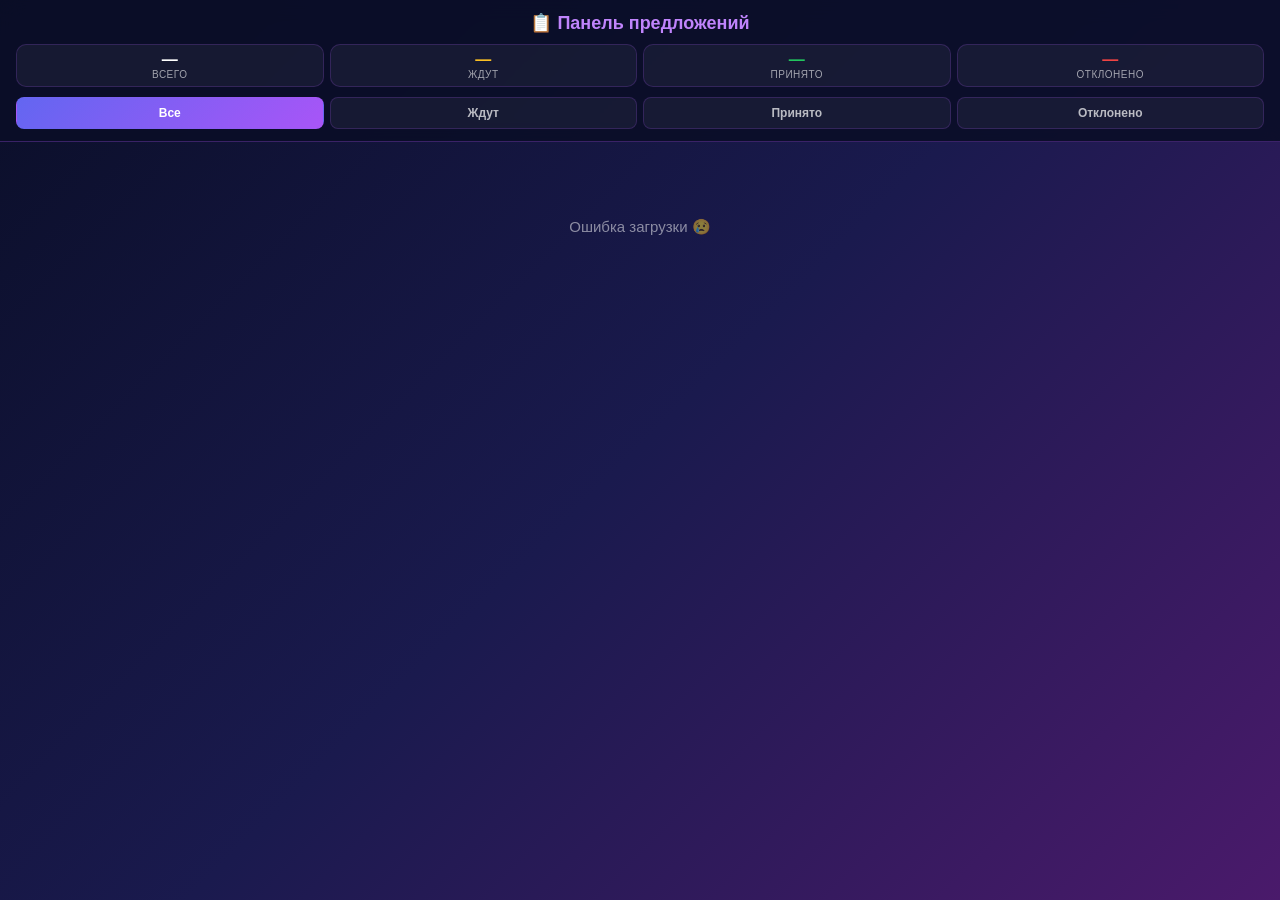
==== Promo/index.html @ 1c4ab8f4 "Create index.html" ====
<!DOCTYPE html>
<html lang="ru">
<head>
  <meta charset="UTF-8">
  <meta name="viewport" content="width=device-width, initial-scale=1.0, user-scalable=no, viewport-fit=cover">
  <title>Панель предложений</title>
  <script src="https://telegram.org/js/telegram-web-app.js"></script>
  <style>
    * { margin: 0; padding: 0; box-sizing: border-box; -webkit-tap-highlight-color: transparent; }

    html { height: 100%; }

    body {
      min-height: 100%;
      font-family: -apple-system, BlinkMacSystemFont, 'Segoe UI', Roboto, sans-serif;
      color: #ffffff;
      background: linear-gradient(135deg, #0a0e27 0%, #1a1a4e 50%, #4a1a6b 100%);
      background-attachment: fixed;
      overflow-x: hidden;
    }

    .header {
      position: sticky;
      top: 0;
      background: rgba(10, 14, 39, 0.9);
      backdrop-filter: blur(10px);
      -webkit-backdrop-filter: blur(10px);
      border-bottom: 1px solid rgba(168, 85, 247, 0.3);
      padding: 12px 16px;
      z-index: 10;
    }

    .header-title {
      font-size: 18px;
      font-weight: 700;
      text-align: center;
      margin-bottom: 10px;
      color: #c084fc;
    }

    .stats {
      display: flex;
      justify-content: space-around;
      gap: 6px;
    }

    .stat {
      flex: 1;
      text-align: center;
      background: rgba(255, 255, 255, 0.05);
      border: 1px solid rgba(168, 85, 247, 0.2);
      border-radius: 10px;
      padding: 6px 4px;
    }

    .stat-value {
      font-size: 16px;
      font-weight: 700;
      color: #ffffff;
    }

    .stat-label {
      font-size: 10px;
      color: rgba(255, 255, 255, 0.6);
      text-transform: uppercase;
      letter-spacing: 0.5px;
    }

    .stat.pending .stat-value { color: #fbbf24; }
    .stat.approved .stat-value { color: #22c55e; }
    .stat.rejected .stat-value { color: #ef4444; }

    .tabs {
      display: flex;
      gap: 6px;
      margin-top: 10px;
    }

    .tab {
      flex: 1;
      padding: 8px 4px;
      background: rgba(255, 255, 255, 0.05);
      border: 1px solid rgba(168, 85, 247, 0.2);
      border-radius: 8px;
      color: rgba(255, 255, 255, 0.7);
      font-size: 12px;
      font-weight: 600;
      font-family: inherit;
      cursor: pointer;
      transition: all 0.2s ease;
    }

    .tab.active {
      background: linear-gradient(135deg, #6366f1, #a855f7);
      color: #ffffff;
      border-color: transparent;
    }

    .list {
      padding: 16px;
      display: flex;
      flex-direction: column;
      gap: 12px;
    }

    .card {
      background: rgba(255, 255, 255, 0.05);
      border: 1px solid rgba(168, 85, 247, 0.2);
      border-radius: 16px;
      padding: 14px;
      transition: transform 0.15s ease;
    }

    .card:active { transform: scale(0.99); }

    .card.approved {
      border-color: rgba(34, 197, 94, 0.5);
      background: rgba(34, 197, 94, 0.08);
    }

    .card.rejected {
      border-color: rgba(239, 68, 68, 0.5);
      background: rgba(239, 68, 68, 0.08);
    }

    .card-header {
      display: flex;
      align-items: center;
      justify-content: space-between;
      margin-bottom: 8px;
      gap: 8px;
    }

    .card-author {
      font-size: 13px;
      font-weight: 700;
      color: #c084fc;
      overflow: hidden;
      text-overflow: ellipsis;
      white-space: nowrap;
    }

    .card-id {
      font-size: 11px;
      color: rgba(255, 255, 255, 0.4);
      flex-shrink: 0;
    }

    .card-text {
      font-size: 14px;
      line-height: 1.4;
      color: #ffffff;
      word-break: break-word;
      margin-bottom: 12px;
      white-space: pre-wrap;
    }

    .card-date {
      font-size: 11px;
      color: rgba(255, 255, 255, 0.4);
      margin-bottom: 10px;
    }

    .card-actions {
      display: flex;
      gap: 8px;
    }

    .btn {
      flex: 1;
      padding: 10px;
      border: none;
      border-radius: 10px;
      font-size: 13px;
      font-weight: 700;
      font-family: inherit;
      cursor: pointer;
      transition: transform 0.1s ease, opacity 0.2s ease;
    }

    .btn:active { transform: scale(0.96); }

    .btn-approve {
      background: linear-gradient(135deg, #16a34a, #22c55e);
      color: #ffffff;
    }

    .btn-reject {
      background: linear-gradient(135deg, #dc2626, #ef4444);
      color: #ffffff;
    }

    .btn:disabled {
      opacity: 0.4;
      cursor: default;
    }

    .status-badge {
      display: inline-block;
      padding: 3px 10px;
      border-radius: 12px;
      font-size: 11px;
      font-weight: 700;
      text-transform: uppercase;
    }

    .status-badge.approved {
      background: rgba(34, 197, 94, 0.2);
      color: #22c55e;
    }

    .status-badge.rejected {
      background: rgba(239, 68, 68, 0.2);
      color: #ef4444;
    }

    .loading, .empty {
      text-align: center;
      padding: 60px 20px;
      color: rgba(255, 255, 255, 0.5);
      font-size: 15px;
    }

    .no-access {
      text-align: center;
      padding: 80px 20px;
      color: #ef4444;
      font-size: 18px;
      font-weight: 700;
    }
  </style>
</head>
<body>
  <div class="header">
    <div class="header-title">📋 Панель предложений</div>
    <div class="stats" id="stats">
      <div class="stat">
        <div class="stat-value" id="statTotal">—</div>
        <div class="stat-label">Всего</div>
      </div>
      <div class="stat pending">
        <div class="stat-value" id="statPending">—</div>
        <div class="stat-label">Ждут</div>
      </div>
      <div class="stat approved">
        <div class="stat-value" id="statApproved">—</div>
        <div class="stat-label">Принято</div>
      </div>
      <div class="stat rejected">
        <div class="stat-value" id="statRejected">—</div>
        <div class="stat-label">Отклонено</div>
      </div>
    </div>
    <div class="tabs">
      <button class="tab active" data-filter="all">Все</button>
      <button class="tab" data-filter="pending">Ждут</button>
      <button class="tab" data-filter="approved">Принято</button>
      <button class="tab" data-filter="rejected">Отклонено</button>
    </div>
  </div>

  <div class="list" id="list">
    <div class="loading">Загрузка...</div>
  </div>

  <script>
    const tg = window.Telegram && window.Telegram.WebApp
      ? window.Telegram.WebApp
      : null;

    if (tg) {
      tg.ready();
      tg.expand();
    }

    // ⚠️ ЗАМЕНИ на URL своего воркера chatpromo (БЕЗ слэша в конце!)
    const API_URL = 'https://chatpromo.g3316464.workers.dev';

    let allProposals = [];
    let currentFilter = 'all';

    // ===== Загрузка статистики =====
    async function loadStats() {
      try {
        const res = await fetch(API_URL + '/api/stats', {
          headers: { 'X-Init-Data': tg ? tg.initData : '' }
        });
        if (!res.ok) return;

        const data = await res.json();
        document.getElementById('statTotal').textContent = data.total || 0;
        document.getElementById('statPending').textContent = data.pending || 0;
        document.getElementById('statApproved').textContent = data.approved || 0;
        document.getElementById('statRejected').textContent = data.rejected || 0;
      } catch (e) {
        console.error('Stats error:', e);
      }
    }

    // ===== Загрузка предложений =====
    async function loadProposals() {
      const list = document.getElementById('list');

      try {
        const res = await fetch(API_URL + '/api/proposals', {
          headers: { 'X-Init-Data': tg ? tg.initData : '' }
        });

        if (res.status === 403) {
          list.innerHTML = '<div class="no-access">⛔ Нет доступа</div>';
          return;
        }

        const data = await res.json();
        allProposals = data.proposals || [];
        renderList();
      } catch (e) {
        list.innerHTML = '<div class="empty">Ошибка загрузки 😢</div>';
        console.error(e);
      }
    }

    // ===== Отрисовка =====
    function renderList() {
      const list = document.getElementById('list');

      let filtered = allProposals;
      if (currentFilter !== 'all') {
        filtered = allProposals.filter(p => p.status === currentFilter);
      }

      if (filtered.length === 0) {
        list.innerHTML = '<div class="empty">Пусто 😢</div>';
        return;
      }

      let html = '';
      filtered.forEach(p => {
        const statusClass = p.status === 'approved' ? 'approved'
                          : p.status === 'rejected' ? 'rejected' : '';
        const author = p.username ? '@' + p.username : 'ID ' + p.user_id;
        const date = new Date(p.created_at).toLocaleString('ru-RU', {
          day: '2-digit', month: '2-digit', hour: '2-digit', minute: '2-digit'
        });

        html += '<div class="card ' + statusClass + '">';
        html += '<div class="card-header">';
        html += '<div class="card-author">' + escapeHtml(author) + '</div>';
        html += '<div class="card-id">#' + p.id + '</div>';
        html += '</div>';
        html += '<div class="card-text">' + escapeHtml(p.text) + '</div>';
        html += '<div class="card-date">' + date + '</div>';

        if (p.status === 'pending') {
          html += '<div class="card-actions">';
          html += '<button class="btn btn-approve" data-id="' + p.id + '" data-action="approve">✅ Принять</button>';
          html += '<button class="btn btn-reject" data-id="' + p.id + '" data-action="reject">❌ Отклонить</button>';
          html += '</div>';
        } else {
          const label = p.status === 'approved' ? '✅ Принято' : '❌ Отклонено';
          html += '<span class="status-badge ' + statusClass + '">' + label + '</span>';
        }

        html += '</div>';
      });

      list.innerHTML = html;

      // Навешиваем обработчики
      list.querySelectorAll('.btn').forEach(btn => {
        btn.addEventListener('click', () => {
          decide(btn.dataset.id, btn.dataset.action, btn);
        });
      });
    }

    // ===== Принять/Отклонить =====
    async function decide(proposalId, action, btnElement) {
      btnElement.disabled = true;

      try {
        const res = await fetch(API_URL + '/api/proposals/decide', {
          method: 'POST',
          headers: {
            'Content-Type': 'application/json',
            'X-Init-Data': tg ? tg.initData : ''
          },
          body: JSON.stringify({
            proposalId: parseInt(proposalId, 10),
            action: action
          })
        });
        const data = await res.json();

        if (data.ok) {
          if (tg && tg.HapticFeedback) {
            tg.HapticFeedback.notificationOccurred('success');
          }

          // Обновляем локально
          const p = allProposals.find(x => x.id === parseInt(proposalId, 10));
          if (p) p.status = data.status;

          renderList();
          loadStats();
        } else {
          alert('Ошибка: ' + (data.error || 'unknown'));
          btnElement.disabled = false;
        }
      } catch (e) {
        console.error('Decide error:', e);
        alert('Ошибка сети');
        btnElement.disabled = false;
      }
    }

    // ===== Фильтры =====
    document.querySelectorAll('.tab').forEach(tab => {
      tab.addEventListener('click', () => {
        document.querySelectorAll('.tab').forEach(t => t.classList.remove('active'));
        tab.classList.add('active');
        currentFilter = tab.dataset.filter;
        renderList();

        if (tg && tg.HapticFeedback) {
          tg.HapticFeedback.selectionChanged();
        }
      });
    });

    function escapeHtml(text) {
      const div = document.createElement('div');
      div.textContent = text;
      return div.innerHTML;
    }

    // ===== Старт =====
    loadStats();
    loadProposals();

    // Автообновление каждые 10 секунд
    setInterval(() => {
      loadStats();
      loadProposals();
    }, 10000);
  </script>
</body>
</html>
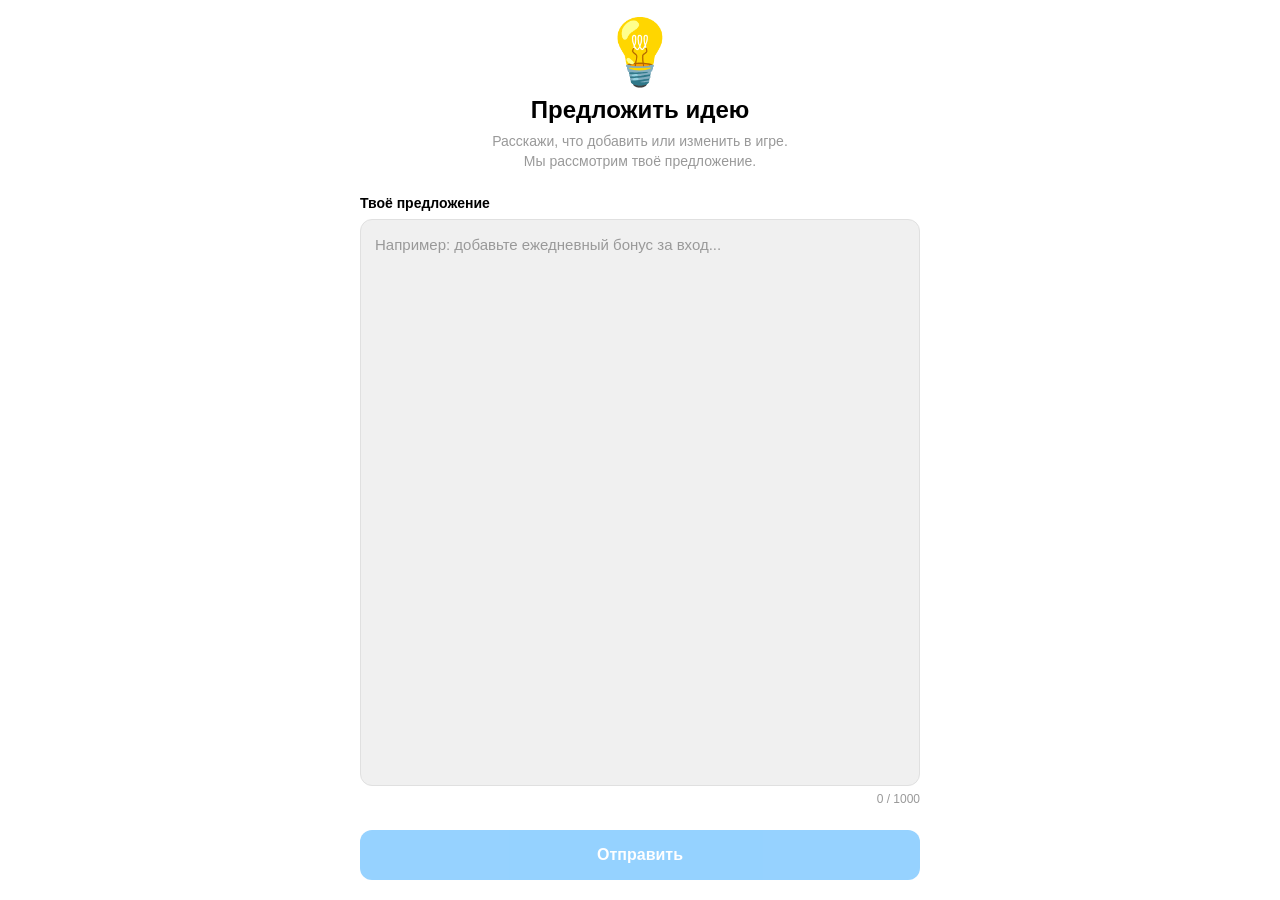
==== commit 0a5f6fc9: "Update index.html" ====
--- a/Promo/index.html
+++ b/Promo/index.html
@@ -3,7 +3,7 @@
 <head>
   <meta charset="UTF-8">
   <meta name="viewport" content="width=device-width, initial-scale=1.0, user-scalable=no, viewport-fit=cover">
-  <title>Панель предложений</title>
+  <title>Предложить идею</title>
   <script src="https://telegram.org/js/telegram-web-app.js"></script>
   <style>
     * { margin: 0; padding: 0; box-sizing: border-box; -webkit-tap-highlight-color: transparent; }
@@ -13,257 +13,218 @@
     body {
       min-height: 100%;
       font-family: -apple-system, BlinkMacSystemFont, 'Segoe UI', Roboto, sans-serif;
-      color: #ffffff;
-      background: linear-gradient(135deg, #0a0e27 0%, #1a1a4e 50%, #4a1a6b 100%);
-      background-attachment: fixed;
+      background: var(--tg-theme-bg-color, #ffffff);
+      color: var(--tg-theme-text-color, #000000);
       overflow-x: hidden;
     }
 
-    .header {
-      position: sticky;
-      top: 0;
-      background: rgba(10, 14, 39, 0.9);
-      backdrop-filter: blur(10px);
-      -webkit-backdrop-filter: blur(10px);
-      border-bottom: 1px solid rgba(168, 85, 247, 0.3);
-      padding: 12px 16px;
-      z-index: 10;
-    }
-
-    .header-title {
-      font-size: 18px;
-      font-weight: 700;
-      text-align: center;
-      margin-bottom: 10px;
-      color: #c084fc;
-    }
-
-    .stats {
-      display: flex;
-      justify-content: space-around;
-      gap: 6px;
-    }
-
-    .stat {
-      flex: 1;
-      text-align: center;
-      background: rgba(255, 255, 255, 0.05);
-      border: 1px solid rgba(168, 85, 247, 0.2);
-      border-radius: 10px;
-      padding: 6px 4px;
-    }
-
-    .stat-value {
-      font-size: 16px;
-      font-weight: 700;
-      color: #ffffff;
-    }
-
-    .stat-label {
-      font-size: 10px;
-      color: rgba(255, 255, 255, 0.6);
-      text-transform: uppercase;
-      letter-spacing: 0.5px;
-    }
-
-    .stat.pending .stat-value { color: #fbbf24; }
-    .stat.approved .stat-value { color: #22c55e; }
-    .stat.rejected .stat-value { color: #ef4444; }
-
-    .tabs {
-      display: flex;
-      gap: 6px;
-      margin-top: 10px;
-    }
-
-    .tab {
-      flex: 1;
-      padding: 8px 4px;
-      background: rgba(255, 255, 255, 0.05);
-      border: 1px solid rgba(168, 85, 247, 0.2);
-      border-radius: 8px;
-      color: rgba(255, 255, 255, 0.7);
-      font-size: 12px;
-      font-weight: 600;
-      font-family: inherit;
-      cursor: pointer;
-      transition: all 0.2s ease;
-    }
-
-    .tab.active {
-      background: linear-gradient(135deg, #6366f1, #a855f7);
-      color: #ffffff;
-      border-color: transparent;
-    }
-
-    .list {
-      padding: 16px;
+    .container {
+      padding: 20px;
+      max-width: 600px;
+      margin: 0 auto;
       display: flex;
       flex-direction: column;
-      gap: 12px;
-    }
-
-    .card {
-      background: rgba(255, 255, 255, 0.05);
-      border: 1px solid rgba(168, 85, 247, 0.2);
-      border-radius: 16px;
+      min-height: 100vh;
+    }
+
+    .header {
+      text-align: center;
+      margin-bottom: 24px;
+    }
+
+    .header-icon {
+      font-size: 64px;
+      line-height: 1;
+      margin-bottom: 12px;
+    }
+
+    .header-title {
+      font-size: 24px;
+      font-weight: 700;
+      color: var(--tg-theme-text-color, #000000);
+      margin-bottom: 8px;
+    }
+
+    .header-subtitle {
+      font-size: 14px;
+      color: var(--tg-theme-hint-color, #999999);
+      line-height: 1.4;
+    }
+
+    .field {
+      margin-bottom: 16px;
+      flex: 1;
+      display: flex;
+      flex-direction: column;
+    }
+
+    .field-label {
+      font-size: 14px;
+      font-weight: 600;
+      color: var(--tg-theme-text-color, #000000);
+      margin-bottom: 8px;
+    }
+
+    .textarea {
+      flex: 1;
+      min-height: 180px;
       padding: 14px;
-      transition: transform 0.15s ease;
-    }
-
-    .card:active { transform: scale(0.99); }
-
-    .card.approved {
-      border-color: rgba(34, 197, 94, 0.5);
-      background: rgba(34, 197, 94, 0.08);
-    }
-
-    .card.rejected {
-      border-color: rgba(239, 68, 68, 0.5);
-      background: rgba(239, 68, 68, 0.08);
-    }
-
-    .card-header {
-      display: flex;
-      align-items: center;
-      justify-content: space-between;
-      margin-bottom: 8px;
-      gap: 8px;
-    }
-
-    .card-author {
-      font-size: 13px;
-      font-weight: 700;
-      color: #c084fc;
-      overflow: hidden;
-      text-overflow: ellipsis;
-      white-space: nowrap;
-    }
-
-    .card-id {
-      font-size: 11px;
-      color: rgba(255, 255, 255, 0.4);
-      flex-shrink: 0;
-    }
-
-    .card-text {
-      font-size: 14px;
+      background: var(--tg-theme-secondary-bg-color, #f0f0f0);
+      color: var(--tg-theme-text-color, #000000);
+      border: 1px solid var(--tg-theme-hint-color, #e0e0e0);
+      border-radius: 12px;
+      font-size: 15px;
+      font-family: inherit;
       line-height: 1.4;
-      color: #ffffff;
-      word-break: break-word;
-      margin-bottom: 12px;
-      white-space: pre-wrap;
-    }
-
-    .card-date {
-      font-size: 11px;
-      color: rgba(255, 255, 255, 0.4);
-      margin-bottom: 10px;
-    }
-
-    .card-actions {
-      display: flex;
-      gap: 8px;
-    }
+      resize: none;
+      outline: none;
+      transition: border-color 0.2s ease;
+    }
+
+    .textarea:focus {
+      border-color: var(--tg-theme-button-color, #2ea6ff);
+    }
+
+    .textarea::placeholder {
+      color: var(--tg-theme-hint-color, #999999);
+    }
+
+    .counter {
+      text-align: right;
+      font-size: 12px;
+      color: var(--tg-theme-hint-color, #999999);
+      margin-top: 6px;
+    }
+
+    .counter.over { color: #ef4444; }
 
     .btn {
-      flex: 1;
-      padding: 10px;
+      width: 100%;
+      padding: 16px;
+      background: var(--tg-theme-button-color, #2ea6ff);
+      color: var(--tg-theme-button-text-color, #ffffff);
       border: none;
-      border-radius: 10px;
-      font-size: 13px;
+      border-radius: 12px;
+      font-size: 16px;
       font-weight: 700;
       font-family: inherit;
       cursor: pointer;
       transition: transform 0.1s ease, opacity 0.2s ease;
-    }
-
-    .btn:active { transform: scale(0.96); }
-
-    .btn-approve {
-      background: linear-gradient(135deg, #16a34a, #22c55e);
-      color: #ffffff;
-    }
-
-    .btn-reject {
-      background: linear-gradient(135deg, #dc2626, #ef4444);
-      color: #ffffff;
+      margin-top: 8px;
+    }
+
+    .btn:active {
+      transform: scale(0.98);
+      opacity: 0.9;
     }
 
     .btn:disabled {
-      opacity: 0.4;
+      opacity: 0.5;
       cursor: default;
     }
 
-    .status-badge {
+    .btn.loading { pointer-events: none; }
+
+    /* Экран успеха */
+    .success {
+      display: none;
+      flex-direction: column;
+      align-items: center;
+      justify-content: center;
+      text-align: center;
+      padding: 40px 20px;
+      flex: 1;
+    }
+
+    .success.active { display: flex; }
+
+    .success-icon {
+      font-size: 80px;
+      line-height: 1;
+      margin-bottom: 20px;
+      animation: pop 0.5s ease;
+    }
+
+    @keyframes pop {
+      0%   { transform: scale(0); }
+      60%  { transform: scale(1.2); }
+      100% { transform: scale(1); }
+    }
+
+    .success-title {
+      font-size: 22px;
+      font-weight: 700;
+      color: var(--tg-theme-text-color, #000000);
+      margin-bottom: 12px;
+    }
+
+    .success-text {
+      font-size: 15px;
+      color: var(--tg-theme-hint-color, #999999);
+      line-height: 1.5;
+      margin-bottom: 24px;
+    }
+
+    .success-id {
       display: inline-block;
-      padding: 3px 10px;
+      padding: 6px 14px;
+      background: var(--tg-theme-secondary-bg-color, #f0f0f0);
       border-radius: 12px;
-      font-size: 11px;
-      font-weight: 700;
-      text-transform: uppercase;
-    }
-
-    .status-badge.approved {
-      background: rgba(34, 197, 94, 0.2);
-      color: #22c55e;
-    }
-
-    .status-badge.rejected {
-      background: rgba(239, 68, 68, 0.2);
-      color: #ef4444;
-    }
-
-    .loading, .empty {
-      text-align: center;
-      padding: 60px 20px;
-      color: rgba(255, 255, 255, 0.5);
-      font-size: 15px;
-    }
-
-    .no-access {
-      text-align: center;
-      padding: 80px 20px;
-      color: #ef4444;
-      font-size: 18px;
-      font-weight: 700;
+      font-size: 13px;
+      font-weight: 600;
+      color: var(--tg-theme-hint-color, #999999);
+      margin-bottom: 24px;
+    }
+
+    .btn-secondary {
+      background: var(--tg-theme-secondary-bg-color, #f0f0f0);
+      color: var(--tg-theme-text-color, #000000);
     }
   </style>
 </head>
 <body>
-  <div class="header">
-    <div class="header-title">📋 Панель предложений</div>
-    <div class="stats" id="stats">
-      <div class="stat">
-        <div class="stat-value" id="statTotal">—</div>
-        <div class="stat-label">Всего</div>
-      </div>
-      <div class="stat pending">
-        <div class="stat-value" id="statPending">—</div>
-        <div class="stat-label">Ждут</div>
-      </div>
-      <div class="stat approved">
-        <div class="stat-value" id="statApproved">—</div>
-        <div class="stat-label">Принято</div>
-      </div>
-      <div class="stat rejected">
-        <div class="stat-value" id="statRejected">—</div>
-        <div class="stat-label">Отклонено</div>
+  <!-- ФОРМА -->
+  <div class="container" id="formScreen">
+    <div class="header">
+      <div class="header-icon">💡</div>
+      <div class="header-title">Предложить идею</div>
+      <div class="header-subtitle">
+        Расскажи, что добавить или изменить в игре.<br>
+        Мы рассмотрим твоё предложение.
       </div>
     </div>
-    <div class="tabs">
-      <button class="tab active" data-filter="all">Все</button>
-      <button class="tab" data-filter="pending">Ждут</button>
-      <button class="tab" data-filter="approved">Принято</button>
-      <button class="tab" data-filter="rejected">Отклонено</button>
+
+    <div class="field">
+      <div class="field-label">Твоё предложение</div>
+      <textarea
+        id="textInput"
+        class="textarea"
+        placeholder="Например: добавьте ежедневный бонус за вход..."
+        maxlength="1000"
+      ></textarea>
+      <div class="counter" id="counter">0 / 1000</div>
     </div>
+
+    <button class="btn" id="sendBtn" disabled>Отправить</button>
   </div>
 
-  <div class="list" id="list">
-    <div class="loading">Загрузка...</div>
+  <!-- ЭКРАН УСПЕХА -->
+  <div class="success" id="successScreen">
+    <div class="success-icon">✅</div>
+    <div class="success-title">Отправлено!</div>
+    <div class="success-text">
+      Твоё предложение передано разработчику.<br>
+      Ответ придёт в чат с ботом.
+    </div>
+    <div class="success-id" id="proposalId">#0</div>
+    <button class="btn btn-secondary" id="sendMoreBtn">Отправить ещё</button>
   </div>
 
   <script>
+    // ============================================================
+    // 1. ИНИЦИАЛИЗАЦИЯ
+    // ============================================================
+
     const tg = window.Telegram && window.Telegram.WebApp
       ? window.Telegram.WebApp
       : null;
@@ -276,173 +237,99 @@
     // ⚠️ ЗАМЕНИ на URL своего воркера chatpromo (БЕЗ слэша в конце!)
     const API_URL = 'https://chatpromo.g3316464.workers.dev';
 
-    let allProposals = [];
-    let currentFilter = 'all';
-
-    // ===== Загрузка статистики =====
-    async function loadStats() {
-      try {
-        const res = await fetch(API_URL + '/api/stats', {
-          headers: { 'X-Init-Data': tg ? tg.initData : '' }
-        });
-        if (!res.ok) return;
-
-        const data = await res.json();
-        document.getElementById('statTotal').textContent = data.total || 0;
-        document.getElementById('statPending').textContent = data.pending || 0;
-        document.getElementById('statApproved').textContent = data.approved || 0;
-        document.getElementById('statRejected').textContent = data.rejected || 0;
-      } catch (e) {
-        console.error('Stats error:', e);
-      }
-    }
-
-    // ===== Загрузка предложений =====
-    async function loadProposals() {
-      const list = document.getElementById('list');
-
-      try {
-        const res = await fetch(API_URL + '/api/proposals', {
-          headers: { 'X-Init-Data': tg ? tg.initData : '' }
-        });
-
-        if (res.status === 403) {
-          list.innerHTML = '<div class="no-access">⛔ Нет доступа</div>';
-          return;
+    const textInput = document.getElementById('textInput');
+    const counter = document.getElementById('counter');
+    const sendBtn = document.getElementById('sendBtn');
+    const formScreen = document.getElementById('formScreen');
+    const successScreen = document.getElementById('successScreen');
+    const proposalIdEl = document.getElementById('proposalId');
+    const sendMoreBtn = document.getElementById('sendMoreBtn');
+
+    const MAX_LENGTH = 1000;
+    const MIN_LENGTH = 3;
+
+    // ============================================================
+    // 2. UI — счётчик и состояние кнопки
+    // ============================================================
+
+    function updateUI() {
+      const len = textInput.value.length;
+      counter.textContent = len + ' / ' + MAX_LENGTH;
+      counter.classList.toggle('over', len > MAX_LENGTH);
+
+      sendBtn.disabled = len < MIN_LENGTH || len > MAX_LENGTH;
+    }
+
+    textInput.addEventListener('input', updateUI);
+    updateUI();
+
+    // ============================================================
+    // 3. ОТПРАВКА
+    // ============================================================
+
+    sendBtn.addEventListener('click', async () => {
+      const text = textInput.value.trim();
+
+      if (text.length < MIN_LENGTH) {
+        if (tg && tg.showAlert) {
+          tg.showAlert('Слишком короткое предложение');
         }
-
-        const data = await res.json();
-        allProposals = data.proposals || [];
-        renderList();
-      } catch (e) {
-        list.innerHTML = '<div class="empty">Ошибка загрузки 😢</div>';
-        console.error(e);
-      }
-    }
-
-    // ===== Отрисовка =====
-    function renderList() {
-      const list = document.getElementById('list');
-
-      let filtered = allProposals;
-      if (currentFilter !== 'all') {
-        filtered = allProposals.filter(p => p.status === currentFilter);
-      }
-
-      if (filtered.length === 0) {
-        list.innerHTML = '<div class="empty">Пусто 😢</div>';
         return;
       }
 
-      let html = '';
-      filtered.forEach(p => {
-        const statusClass = p.status === 'approved' ? 'approved'
-                          : p.status === 'rejected' ? 'rejected' : '';
-        const author = p.username ? '@' + p.username : 'ID ' + p.user_id;
-        const date = new Date(p.created_at).toLocaleString('ru-RU', {
-          day: '2-digit', month: '2-digit', hour: '2-digit', minute: '2-digit'
-        });
-
-        html += '<div class="card ' + statusClass + '">';
-        html += '<div class="card-header">';
-        html += '<div class="card-author">' + escapeHtml(author) + '</div>';
-        html += '<div class="card-id">#' + p.id + '</div>';
-        html += '</div>';
-        html += '<div class="card-text">' + escapeHtml(p.text) + '</div>';
-        html += '<div class="card-date">' + date + '</div>';
-
-        if (p.status === 'pending') {
-          html += '<div class="card-actions">';
-          html += '<button class="btn btn-approve" data-id="' + p.id + '" data-action="approve">✅ Принять</button>';
-          html += '<button class="btn btn-reject" data-id="' + p.id + '" data-action="reject">❌ Отклонить</button>';
-          html += '</div>';
-        } else {
-          const label = p.status === 'approved' ? '✅ Принято' : '❌ Отклонено';
-          html += '<span class="status-badge ' + statusClass + '">' + label + '</span>';
-        }
-
-        html += '</div>';
-      });
-
-      list.innerHTML = html;
-
-      // Навешиваем обработчики
-      list.querySelectorAll('.btn').forEach(btn => {
-        btn.addEventListener('click', () => {
-          decide(btn.dataset.id, btn.dataset.action, btn);
-        });
-      });
-    }
-
-    // ===== Принять/Отклонить =====
-    async function decide(proposalId, action, btnElement) {
-      btnElement.disabled = true;
+      sendBtn.disabled = true;
+      sendBtn.classList.add('loading');
+      sendBtn.textContent = 'Отправка...';
 
       try {
-        const res = await fetch(API_URL + '/api/proposals/decide', {
+        const res = await fetch(API_URL + '/api/send', {
           method: 'POST',
           headers: {
             'Content-Type': 'application/json',
             'X-Init-Data': tg ? tg.initData : ''
           },
-          body: JSON.stringify({
-            proposalId: parseInt(proposalId, 10),
-            action: action
-          })
+          body: JSON.stringify({ text: text })
         });
+
         const data = await res.json();
 
         if (data.ok) {
+          proposalIdEl.textContent = '#' + data.proposalId;
+          formScreen.style.display = 'none';
+          successScreen.classList.add('active');
+
           if (tg && tg.HapticFeedback) {
             tg.HapticFeedback.notificationOccurred('success');
           }
-
-          // Обновляем локально
-          const p = allProposals.find(x => x.id === parseInt(proposalId, 10));
-          if (p) p.status = data.status;
-
-          renderList();
-          loadStats();
         } else {
-          alert('Ошибка: ' + (data.error || 'unknown'));
-          btnElement.disabled = false;
+          if (tg && tg.showAlert) {
+            tg.showAlert(data.message || 'Ошибка отправки');
+          }
+          sendBtn.disabled = false;
         }
       } catch (e) {
-        console.error('Decide error:', e);
-        alert('Ошибка сети');
-        btnElement.disabled = false;
+        console.error('Send error:', e);
+        if (tg && tg.showAlert) {
+          tg.showAlert('Ошибка сети. Попробуй позже.');
+        }
+        sendBtn.disabled = false;
+      } finally {
+        sendBtn.classList.remove('loading');
+        sendBtn.textContent = 'Отправить';
       }
-    }
-
-    // ===== Фильтры =====
-    document.querySelectorAll('.tab').forEach(tab => {
-      tab.addEventListener('click', () => {
-        document.querySelectorAll('.tab').forEach(t => t.classList.remove('active'));
-        tab.classList.add('active');
-        currentFilter = tab.dataset.filter;
-        renderList();
-
-        if (tg && tg.HapticFeedback) {
-          tg.HapticFeedback.selectionChanged();
-        }
-      });
     });
 
-    function escapeHtml(text) {
-      const div = document.createElement('div');
-      div.textContent = text;
-      return div.innerHTML;
-    }
-
-    // ===== Старт =====
-    loadStats();
-    loadProposals();
-
-    // Автообновление каждые 10 секунд
-    setInterval(() => {
-      loadStats();
-      loadProposals();
-    }, 10000);
+    // ============================================================
+    // 4. ОТПРАВИТЬ ЕЩЁ
+    // ============================================================
+
+    sendMoreBtn.addEventListener('click', () => {
+      textInput.value = '';
+      updateUI();
+      successScreen.classList.remove('active');
+      formScreen.style.display = 'flex';
+      sendBtn.disabled = true;
+    });
   </script>
 </body>
 </html>
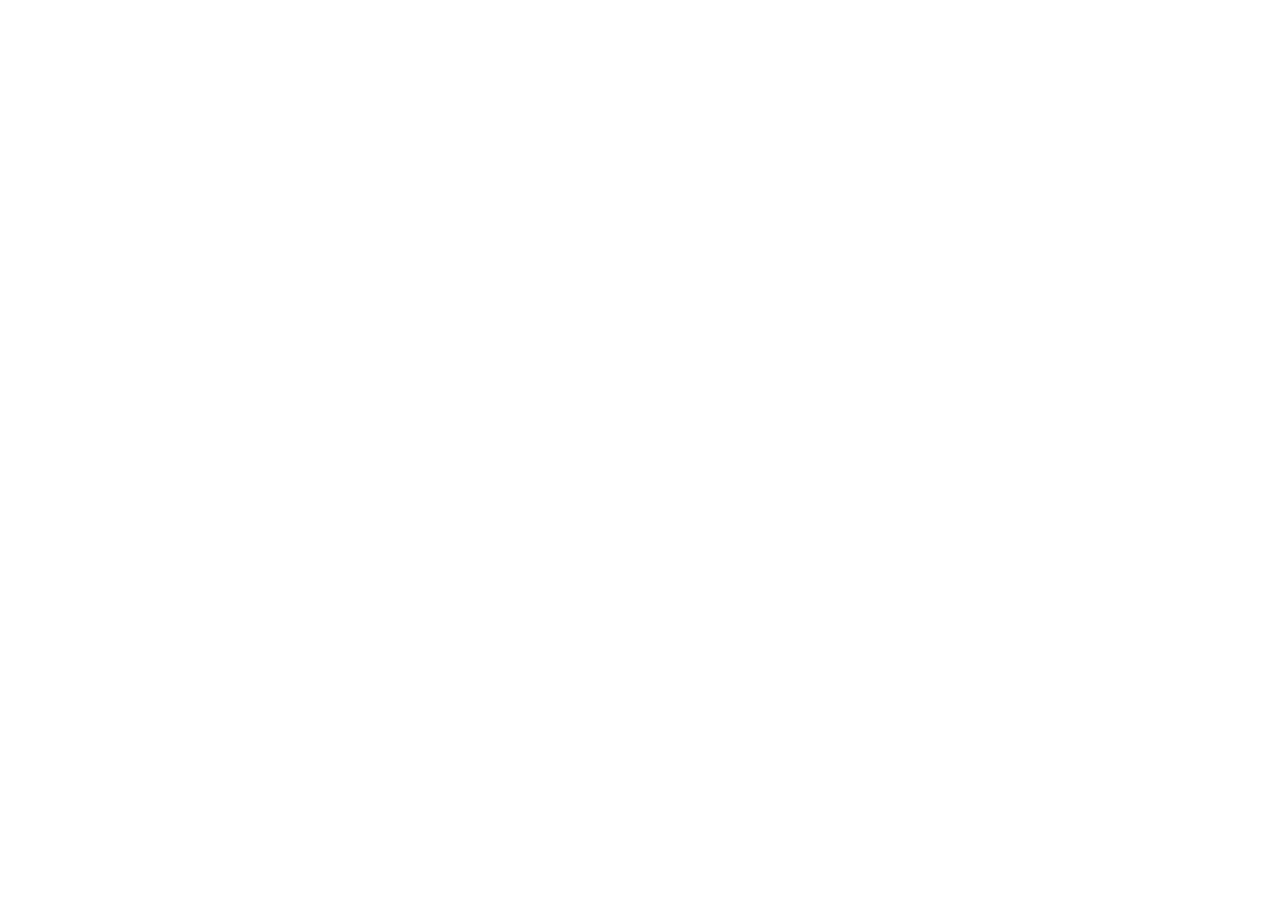
==== commit ddbf4d1b: "Update index.html" ====
--- a/Promo/index.html
+++ b/Promo/index.html
@@ -3,7 +3,7 @@
 <head>
   <meta charset="UTF-8">
   <meta name="viewport" content="width=device-width, initial-scale=1.0, user-scalable=no, viewport-fit=cover">
-  <title>Предложить идею</title>
+  <title>Предложения</title>
   <script src="https://telegram.org/js/telegram-web-app.js"></script>
   <style>
     * { margin: 0; padding: 0; box-sizing: border-box; -webkit-tap-highlight-color: transparent; }
@@ -15,182 +15,303 @@
       font-family: -apple-system, BlinkMacSystemFont, 'Segoe UI', Roboto, sans-serif;
       background: var(--tg-theme-bg-color, #ffffff);
       color: var(--tg-theme-text-color, #000000);
-      overflow-x: hidden;
-    }
-
-    .container {
+      padding-bottom: 70px;
+    }
+
+    .hidden { display: none !important; }
+
+    /* ============================================================
+       ОБЩЕЕ
+       ============================================================ */
+
+    .screen {
+      padding: 16px;
+      max-width: 700px;
+      margin: 0 auto;
+    }
+
+    .page-title {
+      font-size: 20px;
+      font-weight: 700;
+      text-align: center;
+      margin-bottom: 16px;
+      color: var(--tg-theme-text-color, #000000);
+    }
+
+    /* ============================================================
+       ФОРМА ОТПРАВКИ
+       ============================================================ */
+
+    .form-container {
       padding: 20px;
       max-width: 600px;
       margin: 0 auto;
       display: flex;
       flex-direction: column;
-      min-height: 100vh;
-    }
-
-    .header {
+      min-height: calc(100vh - 70px);
+    }
+
+    .header { text-align: center; margin-bottom: 24px; }
+    .header-icon { font-size: 64px; line-height: 1; margin-bottom: 12px; }
+    .header-title {
+      font-size: 24px; font-weight: 700;
+      color: var(--tg-theme-text-color, #000000);
+      margin-bottom: 8px;
+    }
+    .header-subtitle {
+      font-size: 14px; line-height: 1.4;
+      color: var(--tg-theme-hint-color, #999999);
+    }
+
+    .field { margin-bottom: 16px; flex: 1; display: flex; flex-direction: column; }
+    .field-label {
+      font-size: 14px; font-weight: 600;
+      color: var(--tg-theme-text-color, #000000);
+      margin-bottom: 8px;
+    }
+
+    .textarea {
+      flex: 1; min-height: 180px; padding: 14px;
+      background: var(--tg-theme-secondary-bg-color, #f0f0f0);
+      color: var(--tg-theme-text-color, #000000);
+      border: 1px solid var(--tg-theme-hint-color, #e0e0e0);
+      border-radius: 12px;
+      font-size: 15px; font-family: inherit; line-height: 1.4;
+      resize: none; outline: none;
+    }
+    .textarea:focus { border-color: var(--tg-theme-button-color, #2ea6ff); }
+    .textarea::placeholder { color: var(--tg-theme-hint-color, #999999); }
+
+    .counter {
+      text-align: right; font-size: 12px;
+      color: var(--tg-theme-hint-color, #999999);
+      margin-top: 6px;
+    }
+    .counter.over { color: #ef4444; }
+
+    .btn {
+      width: 100%; padding: 16px;
+      background: var(--tg-theme-button-color, #2ea6ff);
+      color: var(--tg-theme-button-text-color, #ffffff);
+      border: none; border-radius: 12px;
+      font-size: 16px; font-weight: 700;
+      font-family: inherit; cursor: pointer;
+      margin-top: 8px;
+    }
+    .btn:active { transform: scale(0.98); }
+    .btn:disabled { opacity: 0.5; }
+    .btn-secondary {
+      background: var(--tg-theme-secondary-bg-color, #f0f0f0);
+      color: var(--tg-theme-text-color, #000000);
+    }
+
+    /* Экран успеха */
+    .success {
+      display: none;
+      flex-direction: column; align-items: center; justify-content: center;
+      text-align: center; padding: 40px 20px; flex: 1;
+    }
+    .success.active { display: flex; }
+    .success-icon { font-size: 80px; margin-bottom: 20px; animation: pop 0.5s ease; }
+    @keyframes pop {
+      0% { transform: scale(0); }
+      60% { transform: scale(1.2); }
+      100% { transform: scale(1); }
+    }
+    .success-title {
+      font-size: 22px; font-weight: 700;
+      color: var(--tg-theme-text-color, #000000);
+      margin-bottom: 12px;
+    }
+    .success-text {
+      font-size: 15px; line-height: 1.5;
+      color: var(--tg-theme-hint-color, #999999);
+      margin-bottom: 24px;
+    }
+    .success-id {
+      display: inline-block; padding: 6px 14px;
+      background: var(--tg-theme-secondary-bg-color, #f0f0f0);
+      border-radius: 12px;
+      font-size: 13px; font-weight: 600;
+      color: var(--tg-theme-hint-color, #999999);
+      margin-bottom: 24px;
+    }
+
+    /* ============================================================
+       СПИСОК ПРЕДЛОЖЕНИЙ (для админа)
+       ============================================================ */
+
+    .stats {
+      display: grid;
+      grid-template-columns: repeat(4, 1fr);
+      gap: 6px;
+      margin-bottom: 16px;
+    }
+
+    .stat {
       text-align: center;
-      margin-bottom: 24px;
-    }
-
-    .header-icon {
-      font-size: 64px;
-      line-height: 1;
-      margin-bottom: 12px;
-    }
-
-    .header-title {
-      font-size: 24px;
-      font-weight: 700;
-      color: var(--tg-theme-text-color, #000000);
-      margin-bottom: 8px;
-    }
-
-    .header-subtitle {
-      font-size: 14px;
-      color: var(--tg-theme-hint-color, #999999);
-      line-height: 1.4;
-    }
-
-    .field {
-      margin-bottom: 16px;
+      background: var(--tg-theme-secondary-bg-color, #f0f0f0);
+      border-radius: 10px;
+      padding: 8px 4px;
+    }
+    .stat-value {
+      font-size: 16px; font-weight: 700;
+      color: var(--tg-theme-text-color, #000000);
+    }
+    .stat-label {
+      font-size: 10px;
+      color: var(--tg-theme-hint-color, #999999);
+      text-transform: uppercase;
+      letter-spacing: 0.5px;
+      margin-top: 2px;
+    }
+    .stat.pending .stat-value { color: #fbbf24; }
+    .stat.approved .stat-value { color: #22c55e; }
+    .stat.rejected .stat-value { color: #ef4444; }
+
+    .list {
+      display: flex;
+      flex-direction: column;
+      gap: 12px;
+    }
+
+    .card {
+      background: var(--tg-theme-secondary-bg-color, #f0f0f0);
+      border-radius: 14px;
+      padding: 14px;
+      border: 1px solid transparent;
+    }
+    .card.pending  { border-color: rgba(251, 191, 36, 0.4); }
+    .card.approved { border-color: rgba(34, 197, 94, 0.4); }
+    .card.rejected { border-color: rgba(239, 68, 68, 0.4); }
+
+    .card-header {
+      display: flex; justify-content: space-between;
+      align-items: center; margin-bottom: 8px;
+      gap: 8px;
+    }
+    .card-author {
+      font-size: 13px; font-weight: 700;
+      color: var(--tg-theme-link-color, #2ea6ff);
+      overflow: hidden; text-overflow: ellipsis; white-space: nowrap;
+    }
+    .card-id {
+      font-size: 11px;
+      color: var(--tg-theme-hint-color, #999999);
+      flex-shrink: 0;
+    }
+    .card-text {
+      font-size: 14px; line-height: 1.4;
+      color: var(--tg-theme-text-color, #000000);
+      word-break: break-word; margin-bottom: 10px;
+      white-space: pre-wrap;
+    }
+    .card-date {
+      font-size: 11px;
+      color: var(--tg-theme-hint-color, #999999);
+      margin-bottom: 10px;
+    }
+
+    .card-actions { display: flex; gap: 8px; }
+
+    .action-btn {
+      flex: 1; padding: 10px;
+      border: none; border-radius: 10px;
+      font-size: 13px; font-weight: 700;
+      font-family: inherit; cursor: pointer;
+    }
+    .action-btn:active { transform: scale(0.96); }
+    .action-btn:disabled { opacity: 0.4; }
+    .approve-btn { background: #22c55e; color: #ffffff; }
+    .reject-btn  { background: #ef4444; color: #ffffff; }
+
+    .status-badge {
+      display: inline-block; padding: 4px 12px;
+      border-radius: 12px;
+      font-size: 11px; font-weight: 700;
+      text-transform: uppercase;
+    }
+    .status-badge.pending  { background: rgba(251, 191, 36, 0.2); color: #fbbf24; }
+    .status-badge.approved { background: rgba(34, 197, 94, 0.2);  color: #22c55e; }
+    .status-badge.rejected { background: rgba(239, 68, 68, 0.2);  color: #ef4444; }
+
+    .loading, .empty {
+      text-align: center; padding: 60px 20px;
+      color: var(--tg-theme-hint-color, #999999);
+      font-size: 15px;
+    }
+
+    /* ============================================================
+       НИЖНЯЯ НАВИГАЦИЯ
+       ============================================================ */
+
+    .bottom-nav {
+      position: fixed;
+      bottom: 0; left: 0; right: 0;
+      display: flex;
+      justify-content: space-around;
+      align-items: center;
+      background: var(--tg-theme-bg-color, #ffffff);
+      border-top: 1px solid var(--tg-theme-secondary-bg-color, #f0f0f0);
+      padding: 6px 0;
+      padding-bottom: calc(6px + env(safe-area-inset-bottom, 0px));
+      z-index: 100;
+    }
+
+    .nav-item {
       flex: 1;
       display: flex;
       flex-direction: column;
-    }
-
-    .field-label {
-      font-size: 14px;
+      align-items: center;
+      gap: 2px;
+      background: none;
+      border: none;
+      padding: 8px 4px;
+      color: var(--tg-theme-hint-color, #999999);
+      font-family: inherit;
+      font-size: 10px;
       font-weight: 600;
-      color: var(--tg-theme-text-color, #000000);
-      margin-bottom: 8px;
-    }
-
-    .textarea {
-      flex: 1;
-      min-height: 180px;
-      padding: 14px;
-      background: var(--tg-theme-secondary-bg-color, #f0f0f0);
-      color: var(--tg-theme-text-color, #000000);
-      border: 1px solid var(--tg-theme-hint-color, #e0e0e0);
-      border-radius: 12px;
-      font-size: 15px;
-      font-family: inherit;
-      line-height: 1.4;
-      resize: none;
-      outline: none;
-      transition: border-color 0.2s ease;
-    }
-
-    .textarea:focus {
-      border-color: var(--tg-theme-button-color, #2ea6ff);
-    }
-
-    .textarea::placeholder {
-      color: var(--tg-theme-hint-color, #999999);
-    }
-
-    .counter {
-      text-align: right;
-      font-size: 12px;
-      color: var(--tg-theme-hint-color, #999999);
-      margin-top: 6px;
-    }
-
-    .counter.over { color: #ef4444; }
-
-    .btn {
-      width: 100%;
-      padding: 16px;
-      background: var(--tg-theme-button-color, #2ea6ff);
-      color: var(--tg-theme-button-text-color, #ffffff);
-      border: none;
-      border-radius: 12px;
-      font-size: 16px;
+      cursor: pointer;
+      transition: color 0.2s ease;
+      position: relative;
+    }
+
+    .nav-item.active {
+      color: var(--tg-theme-button-color, #2ea6ff);
+    }
+
+    .nav-item .icon {
+      font-size: 22px;
+      line-height: 1;
+    }
+
+    .nav-item .badge {
+      position: absolute;
+      top: 4px;
+      right: 50%;
+      transform: translateX(14px);
+      background: #ef4444;
+      color: #ffffff;
+      font-size: 9px;
       font-weight: 700;
-      font-family: inherit;
-      cursor: pointer;
-      transition: transform 0.1s ease, opacity 0.2s ease;
-      margin-top: 8px;
-    }
-
-    .btn:active {
-      transform: scale(0.98);
-      opacity: 0.9;
-    }
-
-    .btn:disabled {
-      opacity: 0.5;
-      cursor: default;
-    }
-
-    .btn.loading { pointer-events: none; }
-
-    /* Экран успеха */
-    .success {
-      display: none;
-      flex-direction: column;
-      align-items: center;
-      justify-content: center;
+      padding: 1px 5px;
+      border-radius: 8px;
+      min-width: 16px;
       text-align: center;
-      padding: 40px 20px;
-      flex: 1;
-    }
-
-    .success.active { display: flex; }
-
-    .success-icon {
-      font-size: 80px;
-      line-height: 1;
-      margin-bottom: 20px;
-      animation: pop 0.5s ease;
-    }
-
-    @keyframes pop {
-      0%   { transform: scale(0); }
-      60%  { transform: scale(1.2); }
-      100% { transform: scale(1); }
-    }
-
-    .success-title {
-      font-size: 22px;
-      font-weight: 700;
-      color: var(--tg-theme-text-color, #000000);
-      margin-bottom: 12px;
-    }
-
-    .success-text {
-      font-size: 15px;
-      color: var(--tg-theme-hint-color, #999999);
-      line-height: 1.5;
-      margin-bottom: 24px;
-    }
-
-    .success-id {
-      display: inline-block;
-      padding: 6px 14px;
-      background: var(--tg-theme-secondary-bg-color, #f0f0f0);
-      border-radius: 12px;
-      font-size: 13px;
-      font-weight: 600;
-      color: var(--tg-theme-hint-color, #999999);
-      margin-bottom: 24px;
-    }
-
-    .btn-secondary {
-      background: var(--tg-theme-secondary-bg-color, #f0f0f0);
-      color: var(--tg-theme-text-color, #000000);
     }
   </style>
 </head>
 <body>
-  <!-- ФОРМА -->
-  <div class="container" id="formScreen">
+
+  <!-- ============================================================
+       ЭКРАН 1: ФОРМА ОТПРАВКИ (для пользователя)
+       ============================================================ -->
+  <div class="form-container hidden" id="formScreen">
     <div class="header">
       <div class="header-icon">💡</div>
       <div class="header-title">Предложить идею</div>
       <div class="header-subtitle">
-        Расскажи, что добавить или изменить в игре.<br>
-        Мы рассмотрим твоё предложение.
+        Расскажи, что добавить или изменить в игре.
       </div>
     </div>
 
@@ -208,8 +329,8 @@
     <button class="btn" id="sendBtn" disabled>Отправить</button>
   </div>
 
-  <!-- ЭКРАН УСПЕХА -->
-  <div class="success" id="successScreen">
+  <!-- Экран успеха -->
+  <div class="success hidden" id="successScreen">
     <div class="success-icon">✅</div>
     <div class="success-title">Отправлено!</div>
     <div class="success-text">
@@ -220,6 +341,69 @@
     <button class="btn btn-secondary" id="sendMoreBtn">Отправить ещё</button>
   </div>
 
+  <!-- ============================================================
+       ЭКРАН 2: АДМИН-ПАНЕЛЬ
+       ============================================================ -->
+  <div class="hidden" id="adminScreen">
+
+    <!-- Статистика -->
+    <div class="screen">
+      <div class="stats">
+        <div class="stat">
+          <div class="stat-value" id="statTotal">—</div>
+          <div class="stat-label">Всего</div>
+        </div>
+        <div class="stat pending">
+          <div class="stat-value" id="statPending">—</div>
+          <div class="stat-label">Ждут</div>
+        </div>
+        <div class="stat approved">
+          <div class="stat-value" id="statApproved">—</div>
+          <div class="stat-label">Принято</div>
+        </div>
+        <div class="stat rejected">
+          <div class="stat-value" id="statRejected">—</div>
+          <div class="stat-label">Отклонено</div>
+        </div>
+      </div>
+    </div>
+
+    <!-- Список предложений -->
+    <div class="screen" id="listContainer">
+      <div class="loading">Загрузка...</div>
+    </div>
+  </div>
+
+  <!-- ============================================================
+       НИЖНЯЯ НАВИГАЦИЯ
+       ============================================================ -->
+  <div class="bottom-nav hidden" id="bottomNav">
+    <button class="nav-item" data-tab="write">
+      <span class="icon">📝</span>
+      <span>Написать</span>
+    </button>
+    <button class="nav-item active" data-tab="pending">
+      <span class="icon">⏳</span>
+      <span>Ждут</span>
+      <span class="badge hidden" id="badgePending">0</span>
+    </button>
+    <button class="nav-item" data-tab="approved">
+      <span class="icon">✅</span>
+      <span>Принято</span>
+    </button>
+    <button class="nav-item" data-tab="rejected">
+      <span class="icon">❌</span>
+      <span>Отклонено</span>
+    </button>
+    <button class="nav-item" data-tab="all">
+      <span class="icon">📋</span>
+      <span>Все</span>
+    </button>
+  </div>
+
+  <!-- ============================================================
+       СКРИПТ
+       ============================================================ -->
   <script>
     // ============================================================
     // 1. ИНИЦИАЛИЗАЦИЯ
@@ -237,99 +421,105 @@
     // ⚠️ ЗАМЕНИ на URL своего воркера chatpromo (БЕЗ слэша в конце!)
     const API_URL = 'https://chatpromo.g3316464.workers.dev';
 
-    const textInput = document.getElementById('textInput');
-    const counter = document.getElementById('counter');
-    const sendBtn = document.getElementById('sendBtn');
+    // ⚠️ ЗАМЕНИ на свой Telegram user_id
+    const ADMIN_ID = 5946292761;
+
+    const currentUserId = tg && tg.initDataUnsafe && tg.initDataUnsafe.user
+      ? tg.initDataUnsafe.user.id
+      : null;
+    const isAdmin = currentUserId === ADMIN_ID;
+
+    // DOM
     const formScreen = document.getElementById('formScreen');
     const successScreen = document.getElementById('successScreen');
-    const proposalIdEl = document.getElementById('proposalId');
-    const sendMoreBtn = document.getElementById('sendMoreBtn');
-
-    const MAX_LENGTH = 1000;
-    const MIN_LENGTH = 3;
+    const adminScreen = document.getElementById('adminScreen');
+    const bottomNav = document.getElementById('bottomNav');
+
+    // Состояние
+    let currentTab = 'pending';
+    let allProposals = [];
 
     // ============================================================
-    // 2. UI — счётчик и состояние кнопки
+    // 2. ВЫБОР РЕЖИМА ПО РОЛИ
     // ============================================================
 
-    function updateUI() {
-      const len = textInput.value.length;
-      counter.textContent = len + ' / ' + MAX_LENGTH;
-      counter.classList.toggle('over', len > MAX_LENGTH);
-
-      sendBtn.disabled = len < MIN_LENGTH || len > MAX_LENGTH;
-    }
-
-    textInput.addEventListener('input', updateUI);
-    updateUI();
+    if (isAdmin) {
+      adminScreen.classList.remove('hidden');
+      bottomNav.classList.remove('hidden');
+      switchTab('pending');
+    } else {
+      formScreen.classList.remove('hidden');
+      startUserForm();
+    }
 
     // ============================================================
-    // 3. ОТПРАВКА
+    // 3. ФОРМА (для пользователя)
     // ============================================================
 
-    sendBtn.addEventListener('click', async () => {
-      const text = textInput.value.trim();
-
-      if (text.length < MIN_LENGTH) {
-        if (tg && tg.showAlert) {
-          tg.showAlert('Слишком короткое предложение');
+    function startUserForm() {
+      const textInput = document.getElementById('textInput');
+      const counter = document.getElementById('counter');
+      const sendBtn = document.getElementById('sendBtn');
+      const proposalIdEl = document.getElementById('proposalId');
+      const sendMoreBtn = document.getElementById('sendMoreBtn');
+
+      const MAX_LENGTH = 1000;
+      const MIN_LENGTH = 3;
+
+      function updateUI() {
+        const len = textInput.value.length;
+        counter.textContent = len + ' / ' + MAX_LENGTH;
+        counter.classList.toggle('over', len > MAX_LENGTH);
+        sendBtn.disabled = len < MIN_LENGTH || len > MAX_LENGTH;
+      }
+
+      textInput.addEventListener('input', updateUI);
+      updateUI();
+
+      sendBtn.addEventListener('click', async () => {
+        const text = textInput.value.trim();
+
+        if (text.length < MIN_LENGTH) {
+          if (tg && tg.showAlert) tg.showAlert('Слишком короткое предложение');
+          return;
         }
-        return;
-      }
-
-      sendBtn.disabled = true;
-      sendBtn.classList.add('loading');
-      sendBtn.textContent = 'Отправка...';
-
-      try {
-        const res = await fetch(API_URL + '/api/send', {
-          method: 'POST',
-          headers: {
-            'Content-Type': 'application/json',
-            'X-Init-Data': tg ? tg.initData : ''
-          },
-          body: JSON.stringify({ text: text })
-        });
-
-        const data = await res.json();
-
-        if (data.ok) {
-          proposalIdEl.textContent = '#' + data.proposalId;
-          formScreen.style.display = 'none';
-          successScreen.classList.add('active');
-
-          if (tg && tg.HapticFeedback) {
-            tg.HapticFeedback.notificationOccurred('success');
+
+        sendBtn.disabled = true;
+        sendBtn.textContent = 'Отправка...';
+
+        try {
+          const res = await fetch(API_URL + '/api/send', {
+            method: 'POST',
+            headers: {
+              'Content-Type': 'application/json',
+              'X-Init-Data': tg ? tg.initData : ''
+            },
+            body: JSON.stringify({ text: text })
+          });
+
+          const data = await res.json();
+
+          if (data.ok) {
+            proposalIdEl.textContent = '#' + data.proposalId;
+            formScreen.classList.add('hidden');
+            successScreen.classList.add('active');
+            successScreen.classList.remove('hidden');
+            if (tg && tg.HapticFeedback) tg.HapticFeedback.notificationOccurred('success');
+          } else {
+            if (tg && tg.showAlert) tg.showAlert(data.message || 'Ошибка');
+            sendBtn.disabled = false;
           }
-        } else {
-          if (tg && tg.showAlert) {
-            tg.showAlert(data.message || 'Ошибка отправки');
-          }
+        } catch (e) {
+          console.error(e);
+          if (tg && tg.showAlert) tg.showAlert('Ошибка сети');
           sendBtn.disabled = false;
+        } finally {
+          sendBtn.textContent = 'Отправить';
         }
-      } catch (e) {
-        console.error('Send error:', e);
-        if (tg && tg.showAlert) {
-          tg.showAlert('Ошибка сети. Попробуй позже.');
-        }
-        sendBtn.disabled = false;
-      } finally {
-        sendBtn.classList.remove('loading');
-        sendBtn.textContent = 'Отправить';
-      }
-    });
-
-    // ============================================================
-    // 4. ОТПРАВИТЬ ЕЩЁ
-    // ============================================================
-
-    sendMoreBtn.addEventListener('click', () => {
-      textInput.value = '';
-      updateUI();
-      successScreen.classList.remove('active');
-      formScreen.style.display = 'flex';
-      sendBtn.disabled = true;
-    });
-  </script>
-</body>
-</html>
+      });
+
+      sendMoreBtn.addEventListener('click', () => {
+        textInput.value = '';
+        updateUI();
+        successScreen.classList.remove('active');
+       
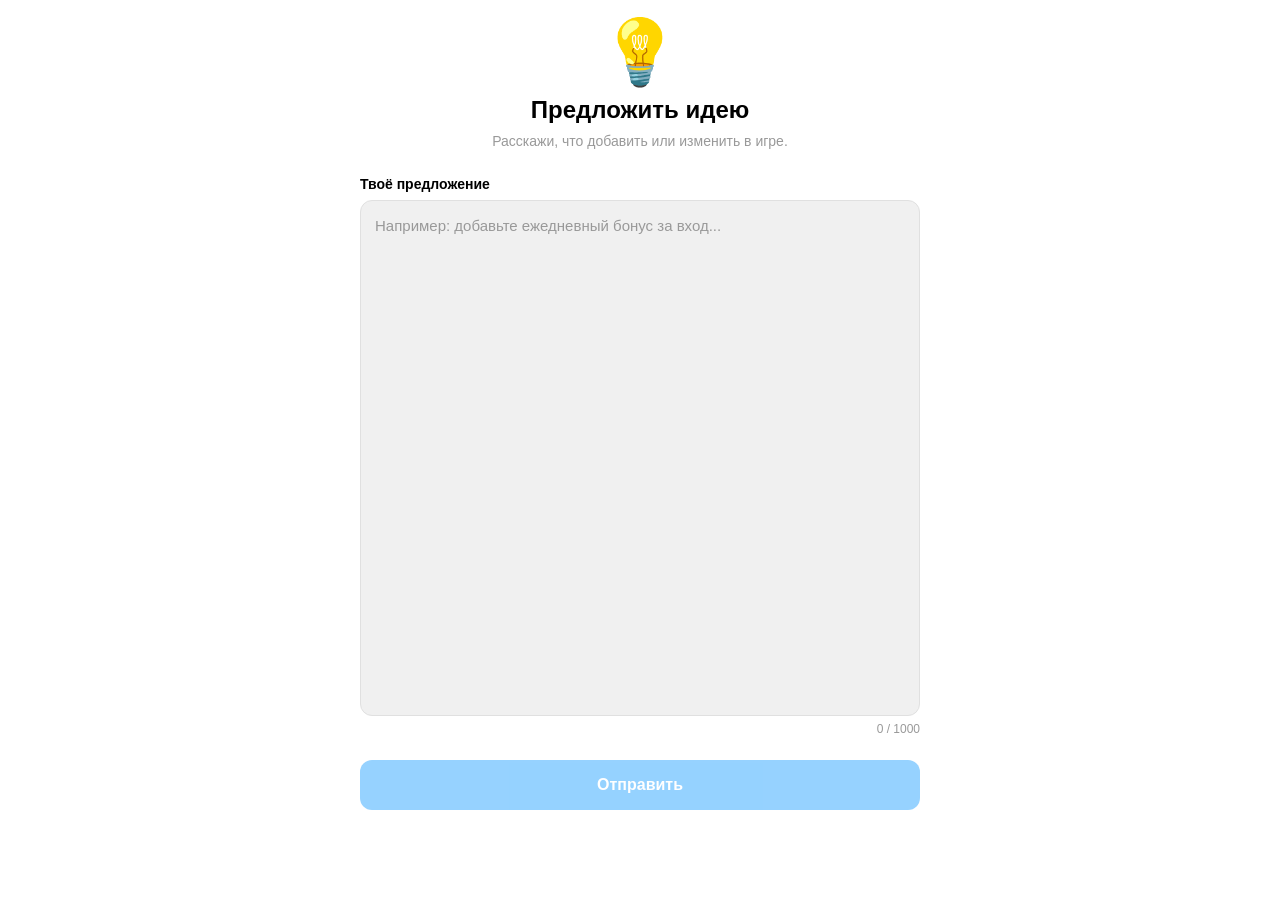
==== commit d5363704: "Update index.html" ====
--- a/Promo/index.html
+++ b/Promo/index.html
@@ -522,4 +522,195 @@
         textInput.value = '';
         updateUI();
         successScreen.classList.remove('active');
-       
+        successScreen.classList.add('hidden');
+        formScreen.classList.remove('hidden');
+        sendBtn.disabled = true;
+      });
+    }
+
+    // ============================================================
+    // 4. АДМИН-ПАНЕЛЬ
+    // ============================================================
+
+    // Нижняя навигация
+    document.querySelectorAll('.nav-item').forEach(item => {
+      item.addEventListener('click', () => {
+        switchTab(item.dataset.tab);
+      });
+    });
+
+    function switchTab(tab) {
+      currentTab = tab;
+
+      // Обновляем активную вкладку
+      document.querySelectorAll('.nav-item').forEach(t => {
+        t.classList.toggle('active', t.dataset.tab === tab);
+      });
+
+      // Если выбрали «Написать» — показываем форму
+      if (tab === 'write') {
+        adminScreen.classList.add('hidden');
+        formScreen.classList.remove('hidden');
+        if (!window._userFormStarted) {
+          startUserForm();
+          window._userFormStarted = true;
+        }
+        return;
+      }
+
+      // Иначе — показываем админ-панель
+      formScreen.classList.add('hidden');
+      successScreen.classList.add('hidden');
+      adminScreen.classList.remove('hidden');
+
+      loadStats();
+      loadProposals(tab);
+    }
+
+    async function loadStats() {
+      try {
+        const res = await fetch(API_URL + '/api/stats', {
+          headers: { 'X-Init-Data': tg ? tg.initData : '' }
+        });
+        if (!res.ok) return;
+
+        const data = await res.json();
+        document.getElementById('statTotal').textContent = data.total || 0;
+        document.getElementById('statPending').textContent = data.pending || 0;
+        document.getElementById('statApproved').textContent = data.approved || 0;
+        document.getElementById('statRejected').textContent = data.rejected || 0;
+
+        // Бейдж на вкладке «Ждут»
+        const badge = document.getElementById('badgePending');
+        if (data.pending > 0) {
+          badge.textContent = data.pending;
+          badge.classList.remove('hidden');
+        } else {
+          badge.classList.add('hidden');
+        }
+      } catch (e) {
+        console.error('Stats error:', e);
+      }
+    }
+
+    async function loadProposals(filter) {
+      const listContainer = document.getElementById('listContainer');
+      listContainer.innerHTML = '<div class="loading">Загрузка...</div>';
+
+      try {
+        const url = API_URL + '/api/proposals' + (filter && filter !== 'all' ? '?status=' + filter : '');
+
+        const res = await fetch(url, {
+          headers: { 'X-Init-Data': tg ? tg.initData : '' }
+        });
+
+        if (res.status === 403) {
+          listContainer.innerHTML = '<div class="loading">⛔ Нет доступа</div>';
+          return;
+        }
+
+        const data = await res.json();
+        allProposals = data.proposals || [];
+        renderList(filter);
+      } catch (e) {
+        listContainer.innerHTML = '<div class="empty">Ошибка загрузки 😢</div>';
+        console.error(e);
+      }
+    }
+
+    function renderList(filter) {
+      const listContainer = document.getElementById('listContainer');
+
+      if (allProposals.length === 0) {
+        listContainer.innerHTML = '<div class="empty">Пусто 😢</div>';
+        return;
+      }
+
+      let html = '';
+      allProposals.forEach(p => {
+        const statusClass = p.status;
+        const author = p.username ? '@' + p.username : 'ID ' + p.user_id;
+        const date = new Date(p.created_at).toLocaleString('ru-RU', {
+          day: '2-digit', month: '2-digit', hour: '2-digit', minute: '2-digit'
+        });
+
+        html += '<div class="card ' + statusClass + '">';
+        html += '<div class="card-header">';
+        html += '<div class="card-author">' + escapeHtml(author) + '</div>';
+        html += '<div class="card-id">#' + p.id + '</div>';
+        html += '</div>';
+        html += '<div class="card-text">' + escapeHtml(p.text) + '</div>';
+        html += '<div class="card-date">' + date + '</div>';
+
+        if (p.status === 'pending') {
+          html += '<div class="card-actions">';
+          html += '<button class="action-btn approve-btn" data-id="' + p.id + '" data-action="approve">✅ Принять</button>';
+          html += '<button class="action-btn reject-btn" data-id="' + p.id + '" data-action="reject">❌ Отклонить</button>';
+          html += '</div>';
+        } else {
+          const label = p.status === 'approved' ? '✅ Принято' : '❌ Отклонено';
+          html += '<span class="status-badge ' + statusClass + '">' + label + '</span>';
+        }
+
+        html += '</div>';
+      });
+
+      listContainer.innerHTML = html;
+
+      listContainer.querySelectorAll('.action-btn').forEach(btn => {
+        btn.addEventListener('click', () => {
+          decide(btn.dataset.id, btn.dataset.action, btn);
+        });
+      });
+    }
+
+    async function decide(proposalId, action, btnElement) {
+      btnElement.disabled = true;
+
+      try {
+        const res = await fetch(API_URL + '/api/proposals/decide', {
+          method: 'POST',
+          headers: {
+            'Content-Type': 'application/json',
+            'X-Init-Data': tg ? tg.initData : ''
+          },
+          body: JSON.stringify({
+            proposalId: parseInt(proposalId, 10),
+            action: action
+          })
+        });
+        const data = await res.json();
+
+        if (data.ok) {
+          if (tg && tg.HapticFeedback) {
+            tg.HapticFeedback.notificationOccurred('success');
+          }
+          loadStats();
+          loadProposals(currentTab);
+        } else {
+          alert('Ошибка: ' + (data.error || 'unknown'));
+          btnElement.disabled = false;
+        }
+      } catch (e) {
+        console.error('Decide error:', e);
+        alert('Ошибка сети');
+        btnElement.disabled = false;
+      }
+    }
+
+    function escapeHtml(text) {
+      const div = document.createElement('div');
+      div.textContent = text;
+      return div.innerHTML;
+    }
+
+    // Автообновление каждые 15 секунд, если мы в админ-панели
+    setInterval(() => {
+      if (isAdmin && currentTab !== 'write') {
+        loadStats();
+        loadProposals(currentTab);
+      }
+    }, 15000);
+  </script>
+</body>
+</html>
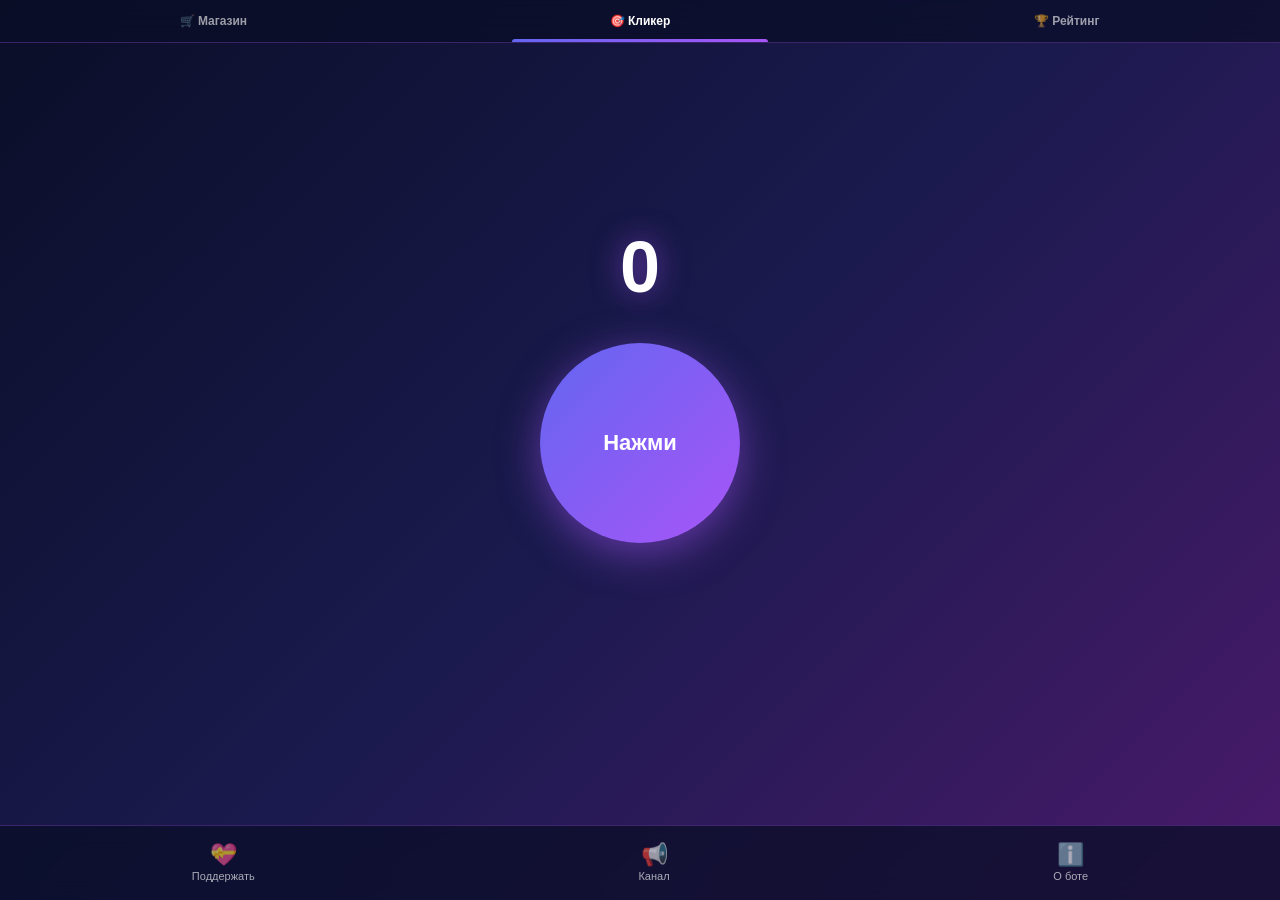
==== commit 15953052: "Update index.html" ====
--- a/Promo/index.html
+++ b/Promo/index.html
@@ -3,407 +3,456 @@
 <head>
   <meta charset="UTF-8">
   <meta name="viewport" content="width=device-width, initial-scale=1.0, user-scalable=no, viewport-fit=cover">
-  <title>Предложения</title>
+  <title>BasicClickBot</title>
   <script src="https://telegram.org/js/telegram-web-app.js"></script>
   <style>
     * { margin: 0; padding: 0; box-sizing: border-box; -webkit-tap-highlight-color: transparent; }
 
+    :root {
+      --accent-color: #a855f7;
+      --accent-color-soft: rgba(168, 85, 247, 0.3);
+      --accent-color-border: rgba(168, 85, 247, 0.3);
+      --accent-color-glow: rgba(168, 85, 247, 0.6);
+      --accent-color-bg: rgba(168, 85, 247, 0.15);
+      --btn-gradient: linear-gradient(135deg, #6366f1 0%, #a855f7 100%);
+      --btn-shadow: rgba(168, 85, 247, 0.5);
+      --panel-bg: rgba(10, 14, 39, 0.75);
+      --panel-border: rgba(168, 85, 247, 0.3);
+    }
+
     html { height: 100%; }
 
     body {
       min-height: 100%;
+      position: relative;
       font-family: -apple-system, BlinkMacSystemFont, 'Segoe UI', Roboto, sans-serif;
-      background: var(--tg-theme-bg-color, #ffffff);
-      color: var(--tg-theme-text-color, #000000);
-      padding-bottom: 70px;
-    }
-
-    .hidden { display: none !important; }
-
-    /* ============================================================
-       ОБЩЕЕ
-       ============================================================ */
+      color: #ffffff;
+      user-select: none;
+      -webkit-user-select: none;
+      background: linear-gradient(135deg, #0a0e27 0%, #1a1a4e 50%, #4a1a6b 100%);
+      background-attachment: fixed;
+      overflow: hidden;
+    }
+
+    #particles {
+      position: fixed; top: 0; left: 0; width: 100%; height: 100%;
+      pointer-events: none; z-index: 1;
+    }
+
+    .tabs {
+      position: fixed; top: 0; left: 0; right: 0;
+      display: flex;
+      background: var(--panel-bg);
+      backdrop-filter: blur(10px);
+      -webkit-backdrop-filter: blur(10px);
+      border-bottom: 1px solid var(--panel-border);
+      z-index: 100;
+    }
+
+    .tab {
+      flex: 1; padding: 14px 6px;
+      background: none; border: none;
+      color: rgba(255, 255, 255, 0.6);
+      font-size: 12px; font-weight: 600;
+      cursor: pointer; position: relative;
+      font-family: inherit;
+      display: flex; align-items: center; justify-content: center;
+      gap: 4px; white-space: nowrap;
+      transition: color 0.2s ease;
+    }
+
+    .tab.active { color: #ffffff; }
+
+    .tab.active::after {
+      content: ''; position: absolute; bottom: 0;
+      left: 20%; right: 20%; height: 3px;
+      background: var(--btn-gradient);
+      border-radius: 3px 3px 0 0;
+    }
 
     .screen {
-      padding: 16px;
-      max-width: 700px;
-      margin: 0 auto;
-    }
-
-    .page-title {
-      font-size: 20px;
-      font-weight: 700;
+      display: none; position: absolute;
+      top: 56px; left: 0; right: 0; bottom: 70px;
+      z-index: 50;
+    }
+
+    .screen.active { display: block; }
+
+    #screen-clicker .container {
+      display: grid;
+      grid-template-rows: 1fr auto 1fr;
+      align-items: center; justify-items: center;
+      height: 100%; width: 100%; padding: 20px;
+      box-sizing: border-box;
+      position: relative; z-index: 60;
+    }
+
+    .counter {
+      grid-row: 1; align-self: end;
+      font-size: 72px; font-weight: 700; line-height: 1;
+      color: #ffffff;
+      text-shadow: 0 0 30px var(--accent-color-glow);
+      transition: transform 0.15s ease;
+      margin-bottom: 40px;
+    }
+
+    .counter.bump { transform: scale(1.15); }
+
+    .btn {
+      grid-row: 2;
+      width: 200px; height: 200px;
+      border-radius: 50%; border: none;
+      background: var(--btn-gradient);
+      color: #ffffff;
+      font-size: 22px; font-weight: 600;
+      cursor: pointer;
+      box-shadow: 0 10px 40px var(--btn-shadow);
+      transition: transform 0.1s ease;
+      display: flex; align-items: center; justify-content: center;
+      font-family: inherit;
+      position: relative; z-index: 60;
+    }
+
+    .btn:active { transform: scale(0.94); }
+
+    .multiplier-badge {
+      position: absolute; top: 12px; left: 50%;
+      transform: translateX(-50%);
+      padding: 6px 16px;
+      background: var(--btn-gradient);
+      color: #ffffff;
+      border-radius: 20px;
+      font-size: 14px; font-weight: 700;
+      box-shadow: 0 4px 15px var(--accent-color-soft);
+      animation: pulseBadge 1.5s ease-in-out infinite;
+      z-index: 100;
+    }
+
+    @keyframes pulseBadge {
+      0%, 100% { transform: translateX(-50%) scale(1); }
+      50%      { transform: translateX(-50%) scale(1.05); }
+    }
+
+    /* ===== ЛИДЕРБОРД ===== */
+    #screen-leaderboard { overflow-y: auto; padding: 16px; }
+
+    .leaderboard-title {
+      text-align: center; font-size: 20px; font-weight: 700;
+      margin-bottom: 16px; color: var(--accent-color);
+    }
+
+    .leaderboard-list {
+      display: flex; flex-direction: column; gap: 8px;
+    }
+
+    .leaderboard-item {
+      display: flex; align-items: center;
+      padding: 14px 16px;
+      background: rgba(255, 255, 255, 0.05);
+      border: 1px solid var(--accent-color-border);
+      border-radius: 14px;
+    }
+
+    .leaderboard-item.me {
+      background: var(--accent-color-bg);
+      border-color: var(--accent-color-glow);
+    }
+
+    .rank {
+      font-size: 20px; font-weight: 700;
+      width: 40px; text-align: center; flex-shrink: 0;
+    }
+    .rank.gold { color: #ffd700; }
+    .rank.silver { color: #c0c0c0; }
+    .rank.bronze { color: #cd7f32; }
+
+    .player-name {
+      flex: 1; margin-left: 12px;
+      font-size: 15px; font-weight: 600;
+      overflow: hidden; text-overflow: ellipsis; white-space: nowrap;
+    }
+
+    .player-score {
+      font-size: 16px; font-weight: 700;
+      color: var(--accent-color);
+      flex-shrink: 0;
+    }
+
+    .loading, .empty {
+      text-align: center; padding: 40px 20px;
+      color: rgba(255, 255, 255, 0.5);
+      font-size: 15px;
+    }
+
+    /* ===== МАГАЗИН ===== */
+    #screen-shop { overflow-y: auto; padding: 16px; }
+
+    .shop-subtabs {
+      display: flex; gap: 8px; margin-bottom: 16px;
+      background: rgba(255, 255, 255, 0.05);
+      border-radius: 14px; padding: 4px;
+    }
+
+    .shop-subtab {
+      flex: 1; padding: 10px 12px;
+      background: none; border: none;
+      color: rgba(255, 255, 255, 0.6);
+      font-size: 13px; font-weight: 600;
+      font-family: inherit; cursor: pointer;
+      border-radius: 10px;
+      transition: color 0.2s ease, background 0.2s ease;
+    }
+
+    .shop-subtab.active {
+      color: #ffffff;
+      background: var(--btn-gradient);
+      box-shadow: 0 4px 15px var(--accent-color-soft);
+    }
+
+    .shop-list {
+      display: grid; grid-template-columns: 1fr 1fr; gap: 12px;
+    }
+
+    .shop-item {
+      display: flex; flex-direction: column;
+      align-items: center; justify-content: space-between;
+      padding: 16px 12px;
+      background: rgba(255, 255, 255, 0.05);
+      border: 1px solid var(--accent-color-border);
+      border-radius: 18px;
+      aspect-ratio: 1 / 1;
+      box-sizing: border-box;
+      position: relative; overflow: hidden;
       text-align: center;
-      margin-bottom: 16px;
-      color: var(--tg-theme-text-color, #000000);
-    }
-
-    /* ============================================================
-       ФОРМА ОТПРАВКИ
-       ============================================================ */
-
-    .form-container {
-      padding: 20px;
-      max-width: 600px;
-      margin: 0 auto;
-      display: flex;
-      flex-direction: column;
-      min-height: calc(100vh - 70px);
-    }
-
-    .header { text-align: center; margin-bottom: 24px; }
-    .header-icon { font-size: 64px; line-height: 1; margin-bottom: 12px; }
-    .header-title {
-      font-size: 24px; font-weight: 700;
-      color: var(--tg-theme-text-color, #000000);
-      margin-bottom: 8px;
-    }
-    .header-subtitle {
-      font-size: 14px; line-height: 1.4;
-      color: var(--tg-theme-hint-color, #999999);
-    }
-
-    .field { margin-bottom: 16px; flex: 1; display: flex; flex-direction: column; }
-    .field-label {
-      font-size: 14px; font-weight: 600;
-      color: var(--tg-theme-text-color, #000000);
-      margin-bottom: 8px;
-    }
-
-    .textarea {
-      flex: 1; min-height: 180px; padding: 14px;
-      background: var(--tg-theme-secondary-bg-color, #f0f0f0);
-      color: var(--tg-theme-text-color, #000000);
-      border: 1px solid var(--tg-theme-hint-color, #e0e0e0);
-      border-radius: 12px;
-      font-size: 15px; font-family: inherit; line-height: 1.4;
-      resize: none; outline: none;
-    }
-    .textarea:focus { border-color: var(--tg-theme-button-color, #2ea6ff); }
-    .textarea::placeholder { color: var(--tg-theme-hint-color, #999999); }
-
-    .counter {
-      text-align: right; font-size: 12px;
-      color: var(--tg-theme-hint-color, #999999);
-      margin-top: 6px;
-    }
-    .counter.over { color: #ef4444; }
-
-    .btn {
-      width: 100%; padding: 16px;
-      background: var(--tg-theme-button-color, #2ea6ff);
-      color: var(--tg-theme-button-text-color, #ffffff);
-      border: none; border-radius: 12px;
-      font-size: 16px; font-weight: 700;
+      transition: transform 0.15s ease;
+    }
+
+    .shop-item:active { transform: scale(0.97); }
+
+    .shop-item-active {
+      background: var(--accent-color-bg);
+      border: 2px solid var(--accent-color-glow);
+      box-shadow: 0 0 20px var(--accent-color-soft);
+    }
+
+    .shop-item-active::after {
+      content: '✓'; position: absolute;
+      top: 8px; right: 8px;
+      background: var(--accent-color);
+      color: #ffffff;
+      width: 22px; height: 22px;
+      border-radius: 50%;
+      display: flex; align-items: center; justify-content: center;
+      font-size: 13px; font-weight: 700; line-height: 1;
+    }
+
+    .shop-item-icon {
+      font-size: 48px; line-height: 1; margin-bottom: 8px;
+      flex-shrink: 0;
+    }
+
+    .shop-item-info {
+      display: flex; flex-direction: column; gap: 2px;
+      flex: 1; justify-content: center;
+      width: 100%; min-width: 0;
+    }
+
+    .shop-item-name {
+      font-size: 14px; font-weight: 700; color: #ffffff;
+      overflow: hidden; text-overflow: ellipsis; white-space: nowrap;
+    }
+
+    .shop-item-desc {
+      font-size: 11px; color: rgba(255, 255, 255, 0.55);
+      overflow: hidden; text-overflow: ellipsis; white-space: nowrap;
+    }
+
+    .shop-item-price {
+      font-size: 13px; font-weight: 700;
+      color: var(--accent-color);
+      margin: 6px 0 4px;
+    }
+
+    .shop-buy-btn {
+      background: var(--btn-gradient);
+      color: #ffffff;
+      border: none; border-radius: 10px;
+      padding: 8px 14px;
+      font-size: 13px; font-weight: 600;
       font-family: inherit; cursor: pointer;
-      margin-top: 8px;
-    }
-    .btn:active { transform: scale(0.98); }
-    .btn:disabled { opacity: 0.5; }
-    .btn-secondary {
-      background: var(--tg-theme-secondary-bg-color, #f0f0f0);
-      color: var(--tg-theme-text-color, #000000);
-    }
-
-    /* Экран успеха */
-    .success {
-      display: none;
-      flex-direction: column; align-items: center; justify-content: center;
-      text-align: center; padding: 40px 20px; flex: 1;
-    }
-    .success.active { display: flex; }
-    .success-icon { font-size: 80px; margin-bottom: 20px; animation: pop 0.5s ease; }
-    @keyframes pop {
-      0% { transform: scale(0); }
-      60% { transform: scale(1.2); }
-      100% { transform: scale(1); }
-    }
-    .success-title {
-      font-size: 22px; font-weight: 700;
-      color: var(--tg-theme-text-color, #000000);
-      margin-bottom: 12px;
-    }
-    .success-text {
-      font-size: 15px; line-height: 1.5;
-      color: var(--tg-theme-hint-color, #999999);
-      margin-bottom: 24px;
-    }
-    .success-id {
-      display: inline-block; padding: 6px 14px;
-      background: var(--tg-theme-secondary-bg-color, #f0f0f0);
-      border-radius: 12px;
-      font-size: 13px; font-weight: 600;
-      color: var(--tg-theme-hint-color, #999999);
-      margin-bottom: 24px;
-    }
-
-    /* ============================================================
-       СПИСОК ПРЕДЛОЖЕНИЙ (для админа)
-       ============================================================ */
-
-    .stats {
-      display: grid;
-      grid-template-columns: repeat(4, 1fr);
-      gap: 6px;
-      margin-bottom: 16px;
-    }
-
-    .stat {
-      text-align: center;
-      background: var(--tg-theme-secondary-bg-color, #f0f0f0);
+      width: 100%;
+      transition: transform 0.1s ease, opacity 0.2s ease;
+    }
+
+    .shop-buy-btn:active { transform: scale(0.95); }
+    .shop-buy-btn:disabled {
+      background: rgba(255, 255, 255, 0.15);
+      cursor: default; opacity: 0.7;
+    }
+
+    .shop-list > .shop-item:last-child:nth-child(odd) {
+      grid-column: span 2;
+      aspect-ratio: auto;
+      min-height: 160px;
+    }
+
+    /* ===== ПРОМОКОД ===== */
+    .promo-block {
+      background: rgba(255, 255, 255, 0.05);
+      border: 1px solid var(--accent-color-border);
+      border-radius: 16px;
+      padding: 14px; margin-bottom: 16px;
+    }
+
+    .promo-title {
+      font-size: 14px; font-weight: 700;
+      color: var(--accent-color);
+      margin-bottom: 10px;
+    }
+
+    .promo-row { display: flex; gap: 8px; }
+
+    .promo-input {
+      flex: 1; padding: 10px 14px;
+      background: rgba(0, 0, 0, 0.2);
+      color: #ffffff;
+      border: 1px solid var(--accent-color-border);
       border-radius: 10px;
-      padding: 8px 4px;
-    }
-    .stat-value {
-      font-size: 16px; font-weight: 700;
-      color: var(--tg-theme-text-color, #000000);
-    }
-    .stat-label {
-      font-size: 10px;
-      color: var(--tg-theme-hint-color, #999999);
+      font-size: 14px; font-family: inherit;
+      outline: none;
       text-transform: uppercase;
-      letter-spacing: 0.5px;
-      margin-top: 2px;
-    }
-    .stat.pending .stat-value { color: #fbbf24; }
-    .stat.approved .stat-value { color: #22c55e; }
-    .stat.rejected .stat-value { color: #ef4444; }
-
-    .list {
-      display: flex;
-      flex-direction: column;
-      gap: 12px;
-    }
-
-    .card {
-      background: var(--tg-theme-secondary-bg-color, #f0f0f0);
-      border-radius: 14px;
-      padding: 14px;
-      border: 1px solid transparent;
-    }
-    .card.pending  { border-color: rgba(251, 191, 36, 0.4); }
-    .card.approved { border-color: rgba(34, 197, 94, 0.4); }
-    .card.rejected { border-color: rgba(239, 68, 68, 0.4); }
-
-    .card-header {
-      display: flex; justify-content: space-between;
-      align-items: center; margin-bottom: 8px;
-      gap: 8px;
-    }
-    .card-author {
-      font-size: 13px; font-weight: 700;
-      color: var(--tg-theme-link-color, #2ea6ff);
-      overflow: hidden; text-overflow: ellipsis; white-space: nowrap;
-    }
-    .card-id {
-      font-size: 11px;
-      color: var(--tg-theme-hint-color, #999999);
-      flex-shrink: 0;
-    }
-    .card-text {
-      font-size: 14px; line-height: 1.4;
-      color: var(--tg-theme-text-color, #000000);
-      word-break: break-word; margin-bottom: 10px;
-      white-space: pre-wrap;
-    }
-    .card-date {
-      font-size: 11px;
-      color: var(--tg-theme-hint-color, #999999);
-      margin-bottom: 10px;
-    }
-
-    .card-actions { display: flex; gap: 8px; }
-
-    .action-btn {
-      flex: 1; padding: 10px;
+      letter-spacing: 1px;
+      font-weight: 600;
+    }
+
+    .promo-input::placeholder {
+      color: rgba(255, 255, 255, 0.4);
+      text-transform: none;
+      letter-spacing: normal;
+      font-weight: 400;
+    }
+
+    .promo-input:focus { border-color: var(--accent-color-glow); }
+
+    .promo-btn {
+      padding: 10px 16px;
+      background: var(--btn-gradient);
+      color: #ffffff;
       border: none; border-radius: 10px;
       font-size: 13px; font-weight: 700;
       font-family: inherit; cursor: pointer;
-    }
-    .action-btn:active { transform: scale(0.96); }
-    .action-btn:disabled { opacity: 0.4; }
-    .approve-btn { background: #22c55e; color: #ffffff; }
-    .reject-btn  { background: #ef4444; color: #ffffff; }
-
-    .status-badge {
-      display: inline-block; padding: 4px 12px;
+      white-space: nowrap;
+    }
+
+    .promo-btn:active { transform: scale(0.96); }
+    .promo-btn:disabled { opacity: 0.5; }
+
+    /* ===== НИЖНЯЯ ПАНЕЛЬ ===== */
+    .bottom-nav {
+      position: fixed; bottom: 0; left: 0; right: 0;
+      display: flex; justify-content: space-around; align-items: center;
+      background: var(--panel-bg);
+      backdrop-filter: blur(10px);
+      -webkit-backdrop-filter: blur(10px);
+      border-top: 1px solid var(--panel-border);
+      padding: 10px 0;
+      padding-bottom: calc(10px + env(safe-area-inset-bottom, 0px));
+      z-index: 200;
+    }
+
+    .nav-btn {
+      display: flex; flex-direction: column;
+      align-items: center; gap: 4px;
+      background: none; border: none;
+      color: rgba(255, 255, 255, 0.65);
+      font-family: inherit;
+      font-size: 11px; font-weight: 500;
+      cursor: pointer;
+      padding: 8px 12px;
       border-radius: 12px;
-      font-size: 11px; font-weight: 700;
-      text-transform: uppercase;
-    }
-    .status-badge.pending  { background: rgba(251, 191, 36, 0.2); color: #fbbf24; }
-    .status-badge.approved { background: rgba(34, 197, 94, 0.2);  color: #22c55e; }
-    .status-badge.rejected { background: rgba(239, 68, 68, 0.2);  color: #ef4444; }
-
-    .loading, .empty {
-      text-align: center; padding: 60px 20px;
-      color: var(--tg-theme-hint-color, #999999);
-      font-size: 15px;
-    }
-
-    /* ============================================================
-       НИЖНЯЯ НАВИГАЦИЯ
-       ============================================================ */
-
-    .bottom-nav {
-      position: fixed;
-      bottom: 0; left: 0; right: 0;
-      display: flex;
-      justify-content: space-around;
-      align-items: center;
-      background: var(--tg-theme-bg-color, #ffffff);
-      border-top: 1px solid var(--tg-theme-secondary-bg-color, #f0f0f0);
-      padding: 6px 0;
-      padding-bottom: calc(6px + env(safe-area-inset-bottom, 0px));
-      z-index: 100;
-    }
-
-    .nav-item {
-      flex: 1;
-      display: flex;
-      flex-direction: column;
-      align-items: center;
-      gap: 2px;
-      background: none;
-      border: none;
-      padding: 8px 4px;
-      color: var(--tg-theme-hint-color, #999999);
-      font-family: inherit;
-      font-size: 10px;
-      font-weight: 600;
-      cursor: pointer;
-      transition: color 0.2s ease;
-      position: relative;
-    }
-
-    .nav-item.active {
-      color: var(--tg-theme-button-color, #2ea6ff);
-    }
-
-    .nav-item .icon {
-      font-size: 22px;
-      line-height: 1;
-    }
-
-    .nav-item .badge {
-      position: absolute;
-      top: 4px;
-      right: 50%;
-      transform: translateX(14px);
-      background: #ef4444;
+      transition: color 0.2s ease, background 0.2s ease;
+    }
+
+    .nav-btn:active {
+      background: var(--accent-color-bg);
       color: #ffffff;
-      font-size: 9px;
-      font-weight: 700;
-      padding: 1px 5px;
-      border-radius: 8px;
-      min-width: 16px;
-      text-align: center;
+    }
+
+    .nav-btn .icon { font-size: 22px; line-height: 1; }
+
+    @keyframes gradientShift {
+      0%   { background-position: 0% 50%; }
+      50%  { background-position: 100% 50%; }
+      100% { background-position: 0% 50%; }
     }
   </style>
 </head>
 <body>
 
-  <!-- ============================================================
-       ЭКРАН 1: ФОРМА ОТПРАВКИ (для пользователя)
-       ============================================================ -->
-  <div class="form-container hidden" id="formScreen">
-    <div class="header">
-      <div class="header-icon">💡</div>
-      <div class="header-title">Предложить идею</div>
-      <div class="header-subtitle">
-        Расскажи, что добавить или изменить в игре.
+  <canvas id="particles"></canvas>
+
+  <div class="tabs">
+    <button class="tab" data-screen="shop">🛒 Магазин</button>
+    <button class="tab active" data-screen="clicker">🎯 Кликер</button>
+    <button class="tab" data-screen="leaderboard">🏆 Рейтинг</button>
+  </div>
+
+  <div class="screen active" id="screen-clicker">
+    <div class="container">
+      <div class="counter" id="counter">0</div>
+      <button class="btn" id="tapBtn">Нажми</button>
+    </div>
+  </div>
+
+  <div class="screen" id="screen-shop">
+    <div class="shop-subtabs">
+      <button class="shop-subtab active" data-subtab="themes">🎨 Темы</button>
+      <button class="shop-subtab" data-subtab="bonuses">🎁 Бонусы</button>
+    </div>
+
+    <div class="shop-content" id="shopThemes">
+      <div class="shop-list" id="shopList">
+        <div class="loading">Загрузка...</div>
       </div>
     </div>
 
-    <div class="field">
-      <div class="field-label">Твоё предложение</div>
-      <textarea
-        id="textInput"
-        class="textarea"
-        placeholder="Например: добавьте ежедневный бонус за вход..."
-        maxlength="1000"
-      ></textarea>
-      <div class="counter" id="counter">0 / 1000</div>
-    </div>
-
-    <button class="btn" id="sendBtn" disabled>Отправить</button>
-  </div>
-
-  <!-- Экран успеха -->
-  <div class="success hidden" id="successScreen">
-    <div class="success-icon">✅</div>
-    <div class="success-title">Отправлено!</div>
-    <div class="success-text">
-      Твоё предложение передано разработчику.<br>
-      Ответ придёт в чат с ботом.
-    </div>
-    <div class="success-id" id="proposalId">#0</div>
-    <button class="btn btn-secondary" id="sendMoreBtn">Отправить ещё</button>
-  </div>
-
-  <!-- ============================================================
-       ЭКРАН 2: АДМИН-ПАНЕЛЬ
-       ============================================================ -->
-  <div class="hidden" id="adminScreen">
-
-    <!-- Статистика -->
-    <div class="screen">
-      <div class="stats">
-        <div class="stat">
-          <div class="stat-value" id="statTotal">—</div>
-          <div class="stat-label">Всего</div>
-        </div>
-        <div class="stat pending">
-          <div class="stat-value" id="statPending">—</div>
-          <div class="stat-label">Ждут</div>
-        </div>
-        <div class="stat approved">
-          <div class="stat-value" id="statApproved">—</div>
-          <div class="stat-label">Принято</div>
-        </div>
-        <div class="stat rejected">
-          <div class="stat-value" id="statRejected">—</div>
-          <div class="stat-label">Отклонено</div>
+    <div class="shop-content" id="shopBonuses" style="display: none;">
+      <div class="promo-block">
+        <div class="promo-title">🎁 Промокод</div>
+        <div class="promo-row">
+          <input type="text" class="promo-input" id="promoInput" placeholder="Введи код" maxlength="30">
+          <button class="promo-btn" id="promoBtn">Активировать</button>
         </div>
       </div>
+
+      <div class="shop-list" id="bonusesList">
+        <div class="loading">Загрузка...</div>
+      </div>
     </div>
-
-    <!-- Список предложений -->
-    <div class="screen" id="listContainer">
+  </div>
+
+  <div class="screen" id="screen-leaderboard">
+    <div class="leaderboard-title">🏆 Топ-10 игроков</div>
+    <div class="leaderboard-list" id="leaderboardList">
       <div class="loading">Загрузка...</div>
     </div>
   </div>
 
-  <!-- ============================================================
-       НИЖНЯЯ НАВИГАЦИЯ
-       ============================================================ -->
-  <div class="bottom-nav hidden" id="bottomNav">
-    <button class="nav-item" data-tab="write">
-      <span class="icon">📝</span>
-      <span>Написать</span>
+  <div class="bottom-nav">
+    <button class="nav-btn" id="donateBtn">
+      <span class="icon">💝</span>
+      <span>Поддержать</span>
     </button>
-    <button class="nav-item active" data-tab="pending">
-      <span class="icon">⏳</span>
-      <span>Ждут</span>
-      <span class="badge hidden" id="badgePending">0</span>
+    <button class="nav-btn" id="channelBtn">
+      <span class="icon">📢</span>
+      <span>Канал</span>
     </button>
-    <button class="nav-item" data-tab="approved">
-      <span class="icon">✅</span>
-      <span>Принято</span>
-    </button>
-    <button class="nav-item" data-tab="rejected">
-      <span class="icon">❌</span>
-      <span>Отклонено</span>
-    </button>
-    <button class="nav-item" data-tab="all">
-      <span class="icon">📋</span>
-      <span>Все</span>
+    <button class="nav-btn" id="infoBtn">
+      <span class="icon">ℹ️</span>
+      <span>О боте</span>
     </button>
   </div>
 
-  <!-- ============================================================
-       СКРИПТ
-       ============================================================ -->
   <script>
     // ============================================================
     // 1. ИНИЦИАЛИЗАЦИЯ
@@ -418,299 +467,708 @@
       tg.expand();
     }
 
-    // ⚠️ ЗАМЕНИ на URL своего воркера chatpromo (БЕЗ слэша в конце!)
-    const API_URL = 'https://chatpromo.g3316464.workers.dev';
-
-    // ⚠️ ЗАМЕНИ на свой Telegram user_id
-    const ADMIN_ID = 5946292761;
-
-    const currentUserId = tg && tg.initDataUnsafe && tg.initDataUnsafe.user
-      ? tg.initDataUnsafe.user.id
-      : null;
-    const isAdmin = currentUserId === ADMIN_ID;
+    // ⚠️ ЗАМЕНИ на URL воркера (без слэша в конце!)
+    const API_URL = 'https://basicclickbot.g3316464.workers.dev';
+
+    // ⚠️ ЗАМЕНИ на свои ссылки
+    const DONATE_URL = 'https://t.me/Kwbejdif';
+    const CHANNEL_URL = 'https://t.me/твой_канал';
+
+    const COIN = '🪙';
 
     // DOM
-    const formScreen = document.getElementById('formScreen');
-    const successScreen = document.getElementById('successScreen');
-    const adminScreen = document.getElementById('adminScreen');
-    const bottomNav = document.getElementById('bottomNav');
+    const counterEl = document.getElementById('counter');
+    const btn = document.getElementById('tapBtn');
+    const canvas = document.getElementById('particles');
+    const ctx = canvas.getContext('2d');
+    const leaderboardList = document.getElementById('leaderboardList');
+    const shopList = document.getElementById('shopList');
 
     // Состояние
-    let currentTab = 'pending';
-    let allProposals = [];
-
-    // ============================================================
-    // 2. ВЫБОР РЕЖИМА ПО РОЛИ
-    // ============================================================
-
-    if (isAdmin) {
-      adminScreen.classList.remove('hidden');
-      bottomNav.classList.remove('hidden');
-      switchTab('pending');
-    } else {
-      formScreen.classList.remove('hidden');
-      startUserForm();
-    }
-
-    // ============================================================
-    // 3. ФОРМА (для пользователя)
-    // ============================================================
-
-    function startUserForm() {
-      const textInput = document.getElementById('textInput');
-      const counter = document.getElementById('counter');
-      const sendBtn = document.getElementById('sendBtn');
-      const proposalIdEl = document.getElementById('proposalId');
-      const sendMoreBtn = document.getElementById('sendMoreBtn');
-
-      const MAX_LENGTH = 1000;
-      const MIN_LENGTH = 3;
-
-      function updateUI() {
-        const len = textInput.value.length;
-        counter.textContent = len + ' / ' + MAX_LENGTH;
-        counter.classList.toggle('over', len > MAX_LENGTH);
-        sendBtn.disabled = len < MIN_LENGTH || len > MAX_LENGTH;
-      }
-
-      textInput.addEventListener('input', updateUI);
-      updateUI();
-
-      sendBtn.addEventListener('click', async () => {
-        const text = textInput.value.trim();
-
-        if (text.length < MIN_LENGTH) {
-          if (tg && tg.showAlert) tg.showAlert('Слишком короткое предложение');
-          return;
-        }
-
-        sendBtn.disabled = true;
-        sendBtn.textContent = 'Отправка...';
-
+    let count = 0;
+    let particles = [];
+    let saveTimer = null;
+    let currentMultiplier = 1;
+    let multiplierTimer = null;
+
+    // ============================================================
+    // 2. CANVAS
+    // ============================================================
+
+    function resizeCanvas() {
+      canvas.width = window.innerWidth;
+      canvas.height = window.innerHeight;
+    }
+    resizeCanvas();
+    window.addEventListener('resize', resizeCanvas);
+
+    // ============================================================
+    // 3. ТЕМЫ
+    // ============================================================
+
+    function applyTheme(theme) {
+      if (!theme) return;
+      const root = document.documentElement;
+      const body = document.body;
+
+      body.style.background = theme.bg;
+      body.style.backgroundAttachment = 'fixed';
+
+      if (theme.animated) {
+        body.style.backgroundSize = '400% 400%';
+        body.style.animation = 'gradientShift 15s ease infinite';
+      } else {
+        body.style.backgroundSize = '';
+        body.style.animation = '';
+      }
+
+      root.style.setProperty('--accent-color', theme.accent);
+
+      const rgb = hexToRgb(theme.accent);
+      if (rgb) {
+        root.style.setProperty('--accent-color-soft', 'rgba(' + rgb.r + ', ' + rgb.g + ', ' + rgb.b + ', 0.3)');
+        root.style.setProperty('--accent-color-border', 'rgba(' + rgb.r + ', ' + rgb.g + ', ' + rgb.b + ', 0.3)');
+        root.style.setProperty('--accent-color-glow', 'rgba(' + rgb.r + ', ' + rgb.g + ', ' + rgb.b + ', 0.6)');
+        root.style.setProperty('--accent-color-bg', 'rgba(' + rgb.r + ', ' + rgb.g + ', ' + rgb.b + ', 0.15)');
+        root.style.setProperty('--panel-bg', 'rgba(' + rgb.r + ', ' + rgb.g + ', ' + rgb.b + ', 0.15)');
+        root.style.setProperty('--panel-border', 'rgba(' + rgb.r + ', ' + rgb.g + ', ' + rgb.b + ', 0.3)');
+      }
+
+      root.style.setProperty('--btn-gradient', theme.btn);
+      if (theme.shadow) root.style.setProperty('--btn-shadow', theme.shadow);
+
+      const tapBtnEl = document.getElementById('tapBtn');
+      if (tapBtnEl) {
+        tapBtnEl.style.background = theme.btn;
+        tapBtnEl.style.boxShadow = '0 10px 40px ' + theme.shadow;
+      }
+    }
+
+    function hexToRgb(hex) {
+      if (!hex || hex.charAt(0) !== '#') return null;
+      const h = hex.slice(1);
+      if (h.length !== 6) return null;
+      return {
+        r: parseInt(h.slice(0, 2), 16),
+        g: parseInt(h.slice(2, 4), 16),
+        b: parseInt(h.slice(4, 6), 16),
+      };
+    }
+
+    function formatNumber(n) {
+      return n.toLocaleString('ru-RU');
+    }
+
+    // ============================================================
+    // 4. ЗАГРУЗКА
+    // ============================================================
+
+    async function loadCount() {
+      try {
+        const res = await fetch(API_URL + '/api/me', {
+          headers: { 'X-Init-Data': tg ? tg.initData : '' }
+        });
+        const data = await res.json();
+        count = data.count || 0;
+        counterEl.textContent = formatNumber(count);
+
+        if (data.theme) {
+          const themeRes = await fetch(API_URL + '/api/themes', {
+            headers: { 'X-Init-Data': tg ? tg.initData : '' }
+          });
+          const themeData = await themeRes.json();
+          const activeTheme = themeData.themes.find(t => t.id === data.theme);
+          if (activeTheme) applyTheme(activeTheme);
+        }
+
+        const bonusRes = await fetch(API_URL + '/api/bonuses', {
+          headers: { 'X-Init-Data': tg ? tg.initData : '' }
+        });
+        const bonusData = await bonusRes.json();
+        currentMultiplier = bonusData.multiplier || 1;
+        if (bonusData.activeUntil && bonusData.activeUntil > Date.now()) {
+          startMultiplierTimer(bonusData.activeUntil);
+        }
+        updateMultiplierBadge();
+      } catch (e) {
+        console.error('Load error:', e);
+      }
+    }
+
+    // ============================================================
+    // 5. СОХРАНЕНИЕ
+    // ============================================================
+
+    function saveCount() {
+      clearTimeout(saveTimer);
+      saveTimer = setTimeout(async () => {
         try {
-          const res = await fetch(API_URL + '/api/send', {
+          await fetch(API_URL + '/api/count', {
             method: 'POST',
             headers: {
               'Content-Type': 'application/json',
               'X-Init-Data': tg ? tg.initData : ''
             },
-            body: JSON.stringify({ text: text })
+            body: JSON.stringify({ count: count })
           });
-
-          const data = await res.json();
-
-          if (data.ok) {
-            proposalIdEl.textContent = '#' + data.proposalId;
-            formScreen.classList.add('hidden');
-            successScreen.classList.add('active');
-            successScreen.classList.remove('hidden');
-            if (tg && tg.HapticFeedback) tg.HapticFeedback.notificationOccurred('success');
-          } else {
-            if (tg && tg.showAlert) tg.showAlert(data.message || 'Ошибка');
-            sendBtn.disabled = false;
-          }
         } catch (e) {
-          console.error(e);
-          if (tg && tg.showAlert) tg.showAlert('Ошибка сети');
-          sendBtn.disabled = false;
-        } finally {
-          sendBtn.textContent = 'Отправить';
-        }
-      });
-
-      sendMoreBtn.addEventListener('click', () => {
-        textInput.value = '';
-        updateUI();
-        successScreen.classList.remove('active');
-        successScreen.classList.add('hidden');
-        formScreen.classList.remove('hidden');
-        sendBtn.disabled = true;
-      });
-    }
-
-    // ============================================================
-    // 4. АДМИН-ПАНЕЛЬ
-    // ============================================================
-
-    // Нижняя навигация
-    document.querySelectorAll('.nav-item').forEach(item => {
-      item.addEventListener('click', () => {
-        switchTab(item.dataset.tab);
+          console.error('Save failed:', e);
+        }
+      }, 300);
+    }
+
+    // ============================================================
+    // 6. ЧАСТИЦЫ
+    // ============================================================
+
+    function spawnParticles(x, y) {
+      const colors = ['#a855f7', '#6366f1', '#c084fc', '#818cf8', '#e0aaff'];
+      for (let i = 0; i < 8; i++) {
+        const angle = (Math.PI * 2 * i) / 8 + Math.random() * 0.5;
+        const speed = 3 + Math.random() * 4;
+        particles.push({
+          x, y,
+          vx: Math.cos(angle) * speed,
+          vy: Math.sin(angle) * speed,
+          size: 3 + Math.random() * 4,
+          color: colors[Math.floor(Math.random() * colors.length)],
+          life: 1,
+          decay: 0.02 + Math.random() * 0.02
+        });
+      }
+    }
+
+    function animate() {
+      ctx.clearRect(0, 0, canvas.width, canvas.height);
+      for (let i = particles.length - 1; i >= 0; i--) {
+        const p = particles[i];
+        p.x += p.vx;
+        p.y += p.vy;
+        p.vy += 0.15;
+        p.vx *= 0.98;
+        p.life -= p.decay;
+        if (p.life <= 0) { particles.splice(i, 1); continue; }
+        ctx.globalAlpha = p.life;
+        ctx.fillStyle = p.color;
+        ctx.beginPath();
+        ctx.arc(p.x, p.y, p.size, 0, Math.PI * 2);
+        ctx.fill();
+      }
+      ctx.globalAlpha = 1;
+      requestAnimationFrame(animate);
+    }
+    animate();
+
+    // ============================================================
+    // 7. КЛИК
+    // ============================================================
+
+    btn.addEventListener('click', () => {
+      count += currentMultiplier;
+      counterEl.textContent = formatNumber(count);
+
+      counterEl.classList.add('bump');
+      setTimeout(() => counterEl.classList.remove('bump'), 150);
+
+      const rect = btn.getBoundingClientRect();
+      spawnParticles(rect.left + rect.width / 2, rect.top + rect.height / 2);
+
+      if (tg && tg.HapticFeedback) {
+        tg.HapticFeedback.impactOccurred('medium');
+      }
+
+      saveCount();
+    });
+
+    // ============================================================
+    // 8. ВЕРХНИЕ ВКЛАДКИ
+    // ============================================================
+
+    document.querySelectorAll('.tab').forEach(tab => {
+      tab.addEventListener('click', () => {
+        const screenName = tab.dataset.screen;
+
+        document.querySelectorAll('.tab').forEach(t => t.classList.remove('active'));
+        tab.classList.add('active');
+
+        document.querySelectorAll('.screen').forEach(s => s.classList.remove('active'));
+        document.getElementById('screen-' + screenName).classList.add('active');
+
+        if (screenName === 'leaderboard') loadLeaderboard();
+        if (screenName === 'shop') loadThemes();
+
+        if (tg && tg.HapticFeedback) tg.HapticFeedback.selectionChanged();
       });
     });
 
-    function switchTab(tab) {
-      currentTab = tab;
-
-      // Обновляем активную вкладку
-      document.querySelectorAll('.nav-item').forEach(t => {
-        t.classList.toggle('active', t.dataset.tab === tab);
+    // ============================================================
+    // 9. ПОД-ВКЛАДКИ МАГАЗИНА
+    // ============================================================
+
+    document.querySelectorAll('.shop-subtab').forEach(tab => {
+      tab.addEventListener('click', () => {
+        const subtab = tab.dataset.subtab;
+
+        document.querySelectorAll('.shop-subtab').forEach(t => t.classList.remove('active'));
+        tab.classList.add('active');
+
+        document.getElementById('shopThemes').style.display = 'none';
+        document.getElementById('shopBonuses').style.display = 'none';
+
+        if (subtab === 'themes') {
+          document.getElementById('shopThemes').style.display = 'block';
+        } else if (subtab === 'bonuses') {
+          document.getElementById('shopBonuses').style.display = 'block';
+          loadBonuses();
+        }
+
+        if (tg && tg.HapticFeedback) tg.HapticFeedback.selectionChanged();
       });
-
-      // Если выбрали «Написать» — показываем форму
-      if (tab === 'write') {
-        adminScreen.classList.add('hidden');
-        formScreen.classList.remove('hidden');
-        if (!window._userFormStarted) {
-          startUserForm();
-          window._userFormStarted = true;
-        }
-        return;
-      }
-
-      // Иначе — показываем админ-панель
-      formScreen.classList.add('hidden');
-      successScreen.classList.add('hidden');
-      adminScreen.classList.remove('hidden');
-
-      loadStats();
-      loadProposals(tab);
-    }
-
-    async function loadStats() {
+    });
+
+    // ============================================================
+    // 10. ЛИДЕРБОРД
+    // ============================================================
+
+    async function loadLeaderboard() {
+      leaderboardList.innerHTML = '<div class="loading">Загрузка...</div>';
+
       try {
-        const res = await fetch(API_URL + '/api/stats', {
+        const res = await fetch(API_URL + '/api/top', {
           headers: { 'X-Init-Data': tg ? tg.initData : '' }
         });
-        if (!res.ok) return;
-
         const data = await res.json();
-        document.getElementById('statTotal').textContent = data.total || 0;
-        document.getElementById('statPending').textContent = data.pending || 0;
-        document.getElementById('statApproved').textContent = data.approved || 0;
-        document.getElementById('statRejected').textContent = data.rejected || 0;
-
-        // Бейдж на вкладке «Ждут»
-        const badge = document.getElementById('badgePending');
-        if (data.pending > 0) {
-          badge.textContent = data.pending;
-          badge.classList.remove('hidden');
-        } else {
-          badge.classList.add('hidden');
-        }
+
+        if (!data.players || data.players.length === 0) {
+          leaderboardList.innerHTML = '<div class="empty">Пока никого нет 😢</div>';
+          return;
+        }
+
+        const myId = tg && tg.initDataUnsafe && tg.initDataUnsafe.user
+          ? tg.initDataUnsafe.user.id
+          : null;
+        const medals = ['🥇', '🥈', '🥉'];
+
+        let html = '';
+        data.players.forEach((p, i) => {
+          let rankClass = '';
+          if (i === 0) rankClass = 'gold';
+          else if (i === 1) rankClass = 'silver';
+          else if (i === 2) rankClass = 'bronze';
+
+          const isMe = p.user_id === myId ? 'me' : '';
+          const rankDisplay = i < 3 ? medals[i] : String(i + 1);
+
+          const rawName = p.display_name || 'Игрок';
+          let name = escapeHtml(rawName.charAt(0) === '@' ? rawName : '@' + rawName);
+          if (p.is_premium) name += ' 💎';
+
+          html += '<div class="leaderboard-item ' + isMe + '">';
+          html += '<div class="rank ' + rankClass + '">' + rankDisplay + '</div>';
+          html += '<div class="player-name">' + name + '</div>';
+          html += '<div class="player-score">' + formatNumber(p.count) + ' ' + COIN + '</div>';
+          html += '</div>';
+        });
+
+        leaderboardList.innerHTML = html;
       } catch (e) {
-        console.error('Stats error:', e);
-      }
-    }
-
-    async function loadProposals(filter) {
-      const listContainer = document.getElementById('listContainer');
-      listContainer.innerHTML = '<div class="loading">Загрузка...</div>';
+        leaderboardList.innerHTML = '<div class="empty">Ошибка загрузки 😢</div>';
+        console.error(e);
+      }
+    }
+
+    function escapeHtml(text) {
+      const div = document.createElement('div');
+      div.textContent = text;
+      return div.innerHTML;
+    }
+
+    // ============================================================
+    // 11. МАГАЗИН — ТЕМЫ
+    // ============================================================
+
+    async function loadThemes() {
+      shopList.innerHTML = '<div class="loading">Загрузка...</div>';
 
       try {
-        const url = API_URL + '/api/proposals' + (filter && filter !== 'all' ? '?status=' + filter : '');
-
-        const res = await fetch(url, {
+        const res = await fetch(API_URL + '/api/themes', {
           headers: { 'X-Init-Data': tg ? tg.initData : '' }
         });
-
-        if (res.status === 403) {
-          listContainer.innerHTML = '<div class="loading">⛔ Нет доступа</div>';
+        const data = await res.json();
+
+        if (!data.themes || data.themes.length === 0) {
+          shopList.innerHTML = '<div class="empty">Магазин пуст 😢</div>';
           return;
         }
 
-        const data = await res.json();
-        allProposals = data.proposals || [];
-        renderList(filter);
+        let html = '';
+        data.themes.forEach(t => {
+          const isActive = t.active ? 'shop-item-active' : '';
+          let btnText, btnDisabled;
+
+          if (t.active) { btnText = '✅ Активна'; btnDisabled = true; }
+          else if (t.owned) { btnText = 'Применить'; btnDisabled = false; }
+          else { btnText = 'Купить'; btnDisabled = false; }
+
+          html += '<div class="shop-item ' + isActive + '">';
+          html += '<div class="shop-item-icon">' + t.icon + '</div>';
+          html += '<div class="shop-item-info">';
+          html += '<div class="shop-item-name">' + escapeHtml(t.name) + '</div>';
+          html += '<div class="shop-item-desc">' + escapeHtml(t.desc) + '</div>';
+          html += '</div>';
+          if (!t.owned) {
+            html += '<div class="shop-item-price">' + formatNumber(t.price) + ' ' + COIN + '</div>';
+          }
+          html += '<button class="shop-buy-btn" data-theme="' + t.id + '" data-owned="' + t.owned + '"' + (btnDisabled ? ' disabled' : '') + '>' + btnText + '</button>';
+          html += '</div>';
+        });
+
+        shopList.innerHTML = html;
+
+        document.querySelectorAll('.shop-buy-btn[data-theme]').forEach(btn => {
+          btn.addEventListener('click', () => {
+            const themeId = btn.dataset.theme;
+            const owned = btn.dataset.owned === 'true';
+            if (owned) activateTheme(themeId);
+            else buyTheme(themeId);
+          });
+        });
       } catch (e) {
-        listContainer.innerHTML = '<div class="empty">Ошибка загрузки 😢</div>';
+        shopList.innerHTML = '<div class="empty">Ошибка загрузки 😢</div>';
         console.error(e);
       }
     }
 
-    function renderList(filter) {
-      const listContainer = document.getElementById('listContainer');
-
-      if (allProposals.length === 0) {
-        listContainer.innerHTML = '<div class="empty">Пусто 😢</div>';
-        return;
-      }
-
-      let html = '';
-      allProposals.forEach(p => {
-        const statusClass = p.status;
-        const author = p.username ? '@' + p.username : 'ID ' + p.user_id;
-        const date = new Date(p.created_at).toLocaleString('ru-RU', {
-          day: '2-digit', month: '2-digit', hour: '2-digit', minute: '2-digit'
-        });
-
-        html += '<div class="card ' + statusClass + '">';
-        html += '<div class="card-header">';
-        html += '<div class="card-author">' + escapeHtml(author) + '</div>';
-        html += '<div class="card-id">#' + p.id + '</div>';
-        html += '</div>';
-        html += '<div class="card-text">' + escapeHtml(p.text) + '</div>';
-        html += '<div class="card-date">' + date + '</div>';
-
-        if (p.status === 'pending') {
-          html += '<div class="card-actions">';
-          html += '<button class="action-btn approve-btn" data-id="' + p.id + '" data-action="approve">✅ Принять</button>';
-          html += '<button class="action-btn reject-btn" data-id="' + p.id + '" data-action="reject">❌ Отклонить</button>';
-          html += '</div>';
-        } else {
-          const label = p.status === 'approved' ? '✅ Принято' : '❌ Отклонено';
-          html += '<span class="status-badge ' + statusClass + '">' + label + '</span>';
-        }
-
-        html += '</div>';
-      });
-
-      listContainer.innerHTML = html;
-
-      listContainer.querySelectorAll('.action-btn').forEach(btn => {
-        btn.addEventListener('click', () => {
-          decide(btn.dataset.id, btn.dataset.action, btn);
-        });
-      });
-    }
-
-    async function decide(proposalId, action, btnElement) {
-      btnElement.disabled = true;
-
+    async function buyTheme(themeId) {
       try {
-        const res = await fetch(API_URL + '/api/proposals/decide', {
+        const res = await fetch(API_URL + '/api/themes/buy', {
           method: 'POST',
           headers: {
             'Content-Type': 'application/json',
             'X-Init-Data': tg ? tg.initData : ''
           },
-          body: JSON.stringify({
-            proposalId: parseInt(proposalId, 10),
-            action: action
-          })
+          body: JSON.stringify({ themeId })
         });
         const data = await res.json();
 
+        if (data.error === 'not_enough') {
+          if (tg && tg.showPopup) {
+            tg.showPopup({
+              title: 'Недостаточно средств',
+              message: 'Нужно: ' + formatNumber(data.need) + ' ' + COIN + '\nУ тебя: ' + formatNumber(data.have) + ' ' + COIN,
+              buttons: [{ type: 'close' }]
+            });
+          }
+          return;
+        }
+
         if (data.ok) {
-          if (tg && tg.HapticFeedback) {
-            tg.HapticFeedback.notificationOccurred('success');
+          count = data.newCount !== undefined ? data.newCount : count;
+          counterEl.textContent = formatNumber(count);
+          applyTheme(data.theme);
+
+          if (tg && tg.showPopup) {
+            tg.showPopup({
+              title: '✅ Куплено!',
+              message: data.theme.name + ' активирована',
+              buttons: [{ type: 'close' }]
+            });
           }
-          loadStats();
-          loadProposals(currentTab);
+          if (tg && tg.HapticFeedback) tg.HapticFeedback.notificationOccurred('success');
+
+          loadThemes();
+        }
+      } catch (e) {
+        console.error('Buy theme error:', e);
+      }
+    }
+
+    async function activateTheme(themeId) {
+      try {
+        const res = await fetch(API_URL + '/api/themes/activate', {
+          method: 'POST',
+          headers: {
+            'Content-Type': 'application/json',
+            'X-Init-Data': tg ? tg.initData : ''
+          },
+          body: JSON.stringify({ themeId })
+        });
+        const data = await res.json();
+
+        if (data.ok) {
+          applyTheme(data.theme);
+          if (tg && tg.HapticFeedback) tg.HapticFeedback.notificationOccurred('success');
+          loadThemes();
+        }
+      } catch (e) {
+        console.error('Activate theme error:', e);
+      }
+    }
+
+    // ============================================================
+    // 12. МАГАЗИН — БОНУСЫ
+    // ============================================================
+
+    async function loadBonuses() {
+      const bonusesList = document.getElementById('bonusesList');
+      bonusesList.innerHTML = '<div class="loading">Загрузка...</div>';
+
+      try {
+        const res = await fetch(API_URL + '/api/bonuses', {
+          headers: { 'X-Init-Data': tg ? tg.initData : '' }
+        });
+        const data = await res.json();
+
+        if (!data.bonuses || data.bonuses.length === 0) {
+          bonusesList.innerHTML = '<div class="empty">Бонусов пока нет 😢</div>';
+          return;
+        }
+
+        let html = '';
+        data.bonuses.forEach(b => {
+          const isActive = b.active ? 'shop-item-active' : '';
+          let btnText, btnDisabled;
+
+          if (b.active) { btnText = '✅ Активен'; btnDisabled = true; }
+          else { btnText = 'Купить'; btnDisabled = false; }
+
+          html += '<div class="shop-item ' + isActive + '">';
+          html += '<div class="shop-item-icon">' + b.icon + '</div>';
+          html += '<div class="shop-item-info">';
+          html += '<div class="shop-item-name">' + escapeHtml(b.name) + '</div>';
+          html += '<div class="shop-item-desc">' + escapeHtml(b.desc) + '</div>';
+          html += '</div>';
+          html += '<div class="shop-item-price">' + formatNumber(b.price) + ' ' + COIN + '</div>';
+          html += '<button class="shop-buy-btn" data-bonus="' + b.id + '"' + (btnDisabled ? ' disabled' : '') + '>' + btnText + '</button>';
+          html += '</div>';
+        });
+
+        bonusesList.innerHTML = html;
+
+        currentMultiplier = data.multiplier || 1;
+        updateMultiplierBadge();
+
+        document.querySelectorAll('[data-bonus]').forEach(btn => {
+          btn.addEventListener('click', () => buyBonus(btn.dataset.bonus));
+        });
+      } catch (e) {
+        bonusesList.innerHTML = '<div class="empty">Ошибка загрузки 😢</div>';
+        console.error(e);
+      }
+    }
+
+    async function buyBonus(bonusId) {
+      try {
+        const res = await fetch(API_URL + '/api/bonuses/buy', {
+          method: 'POST',
+          headers: {
+            'Content-Type': 'application/json',
+            'X-Init-Data': tg ? tg.initData : ''
+          },
+          body: JSON.stringify({ bonusId })
+        });
+        const data = await res.json();
+
+        if (data.error === 'not_enough') {
+          if (tg && tg.showPopup) {
+            tg.showPopup({
+              title: 'Недостаточно средств',
+              message: 'Нужно: ' + formatNumber(data.need) + ' ' + COIN + '\nУ тебя: ' + formatNumber(data.have) + ' ' + COIN,
+              buttons: [{ type: 'close' }]
+            });
+          }
+          return;
+        }
+
+        if (data.error === 'already_active') {
+          if (tg && tg.showPopup) {
+            tg.showPopup({
+              title: 'Уже активно',
+              message: data.message || 'Этот бонус уже действует',
+              buttons: [{ type: 'close' }]
+            });
+          }
+          return;
+        }
+
+        if (data.ok) {
+          count = data.newCount;
+          counterEl.textContent = formatNumber(count);
+
+          if (bonusId === 'premium') {
+            if (tg && tg.showPopup) {
+              tg.showPopup({
+                title: '💎 Премиум куплен!',
+                message: 'Теперь рядом с твоим ником значок 💎',
+                buttons: [{ type: 'close' }]
+              });
+            }
+          } else {
+            currentMultiplier = data.bonus.multiplier || 1;
+            if (tg && tg.showPopup) {
+              const mins = Math.round(data.bonus.duration / 60000 * 10) / 10;
+              tg.showPopup({
+                title: '✅ Активировано!',
+                message: data.bonus.name + ' — действует ' + mins + ' мин',
+                buttons: [{ type: 'close' }]
+              });
+            }
+            startMultiplierTimer(data.expiresAt);
+          }
+
+          if (tg && tg.HapticFeedback) tg.HapticFeedback.notificationOccurred('success');
+          loadBonuses();
+        }
+      } catch (e) {
+        console.error('Buy bonus error:', e);
+      }
+    }
+
+    function startMultiplierTimer(expiresAt) {
+      if (multiplierTimer) clearInterval(multiplierTimer);
+
+      const update = () => {
+        const remaining = expiresAt - Date.now();
+        if (remaining <= 0) {
+          currentMultiplier = 1;
+          updateMultiplierBadge();
+          clearInterval(multiplierTimer);
+          multiplierTimer = null;
+          return;
+        }
+        updateMultiplierBadge(remaining);
+      };
+
+      update();
+      multiplierTimer = setInterval(update, 1000);
+    }
+
+    function updateMultiplierBadge(remaining) {
+      let badge = document.getElementById('multiplierBadge');
+
+      if (currentMultiplier <= 1) {
+        if (badge) badge.remove();
+        return;
+      }
+
+      if (!badge) {
+        badge = document.createElement('div');
+        badge.id = 'multiplierBadge';
+        badge.className = 'multiplier-badge';
+        const container = document.querySelector('#screen-clicker .container');
+        container.appendChild(badge);
+      }
+
+      let text = '⚡ x' + currentMultiplier;
+      if (remaining && remaining > 0) {
+        const sec = Math.ceil(remaining / 1000);
+        text += ' · ' + sec + 'с';
+      }
+      badge.textContent = text;
+    }
+
+    // ============================================================
+    // 13. ПРОМОКОДЫ
+    // ============================================================
+
+    const promoBtn = document.getElementById('promoBtn');
+    const promoInput = document.getElementById('promoInput');
+
+    if (promoBtn) {
+      promoBtn.addEventListener('click', activatePromo);
+      promoInput.addEventListener('keypress', (e) => {
+        if (e.key === 'Enter') activatePromo();
+      });
+    }
+
+    async function activatePromo() {
+      const code = (promoInput.value || '').trim().toUpperCase();
+
+      if (!code) {
+        if (tg && tg.showAlert) tg.showAlert('Введи промокод');
+        return;
+      }
+
+      promoBtn.disabled = true;
+      promoBtn.textContent = '...';
+
+      try {
+        const res = await fetch(API_URL + '/api/promo', {
+          method: 'POST',
+          headers: {
+            'Content-Type': 'application/json',
+            'X-Init-Data': tg ? tg.initData : ''
+          },
+          body: JSON.stringify({ code })
+        });
+        const data = await res.json();
+
+        if (data.ok) {
+          count = data.newCount;
+          counterEl.textContent = formatNumber(count);
+          promoInput.value = '';
+
+          if (tg && tg.showPopup) {
+            tg.showPopup({
+              title: '🎁 Промокод активирован!',
+              message: '+' + formatNumber(data.reward) + ' ' + COIN,
+              buttons: [{ type: 'close' }]
+            });
+          }
+          if (tg && tg.HapticFeedback) tg.HapticFeedback.notificationOccurred('success');
         } else {
-          alert('Ошибка: ' + (data.error || 'unknown'));
-          btnElement.disabled = false;
+          if (tg && tg.showAlert) tg.showAlert(data.message || 'Ошибка');
         }
       } catch (e) {
-        console.error('Decide error:', e);
-        alert('Ошибка сети');
-        btnElement.disabled = false;
-      }
-    }
-
-    function escapeHtml(text) {
-      const div = document.createElement('div');
-      div.textContent = text;
-      return div.innerHTML;
-    }
-
-    // Автообновление каждые 15 секунд, если мы в админ-панели
-    setInterval(() => {
-      if (isAdmin && currentTab !== 'write') {
-        loadStats();
-        loadProposals(currentTab);
-      }
-    }, 15000);
+        console.error('Promo error:', e);
+        if (tg && tg.showAlert) tg.showAlert('Ошибка сети');
+      } finally {
+        promoBtn.disabled = false;
+        promoBtn.textContent = 'Активировать';
+      }
+    }
+
+    // ============================================================
+    // 14. НИЖНЯЯ НАВИГАЦИЯ
+    // ============================================================
+
+    document.getElementById('donateBtn').addEventListener('click', () => {
+      if (tg && tg.openTelegramLink) tg.openTelegramLink(DONATE_URL);
+      else if (tg && tg.openLink) tg.openLink(DONATE_URL);
+      else window.open(DONATE_URL, '_blank');
+      if (tg && tg.HapticFeedback) tg.HapticFeedback.impactOccurred('light');
+    });
+
+    document.getElementById('channelBtn').addEventListener('click', () => {
+      if (tg && tg.openTelegramLink) tg.openTelegramLink(CHANNEL_URL);
+      else window.open(CHANNEL_URL, '_blank');
+      if (tg && tg.HapticFeedback) tg.HapticFeedback.impactOccurred('light');
+    });
+
+    document.getElementById('infoBtn').addEventListener('click', () => {
+      if (tg && tg.showPopup) {
+        tg.showPopup({
+          title: 'О боте',
+          message: 'BasicClickBot — кликер с лидербордом.\n\n' +
+                   '🎯 Жми кнопку, чтобы заработать ' + COIN + '\n' +
+                   '🛒 Покупай темы и бонусы\n' +
+                   '🏆 Соревнуйся в рейтинге\n' +
+                   '💎 Купи Премиум\n' +
+                   '🎁 Активируй промокоды\n\n' +
+                   'Версия 2.0',
+          buttons: [{ type: 'close' }]
+        });
+      } else {
+        alert('BasicClickBot — кликер. Версия 2.0');
+      }
+      if (tg && tg.HapticFeedback) tg.HapticFeedback.impactOccurred('light');
+    });
+
+    // ============================================================
+    // 15. СТАРТ
+    // ============================================================
+
+    loadCount();
   </script>
 </body>
 </html>
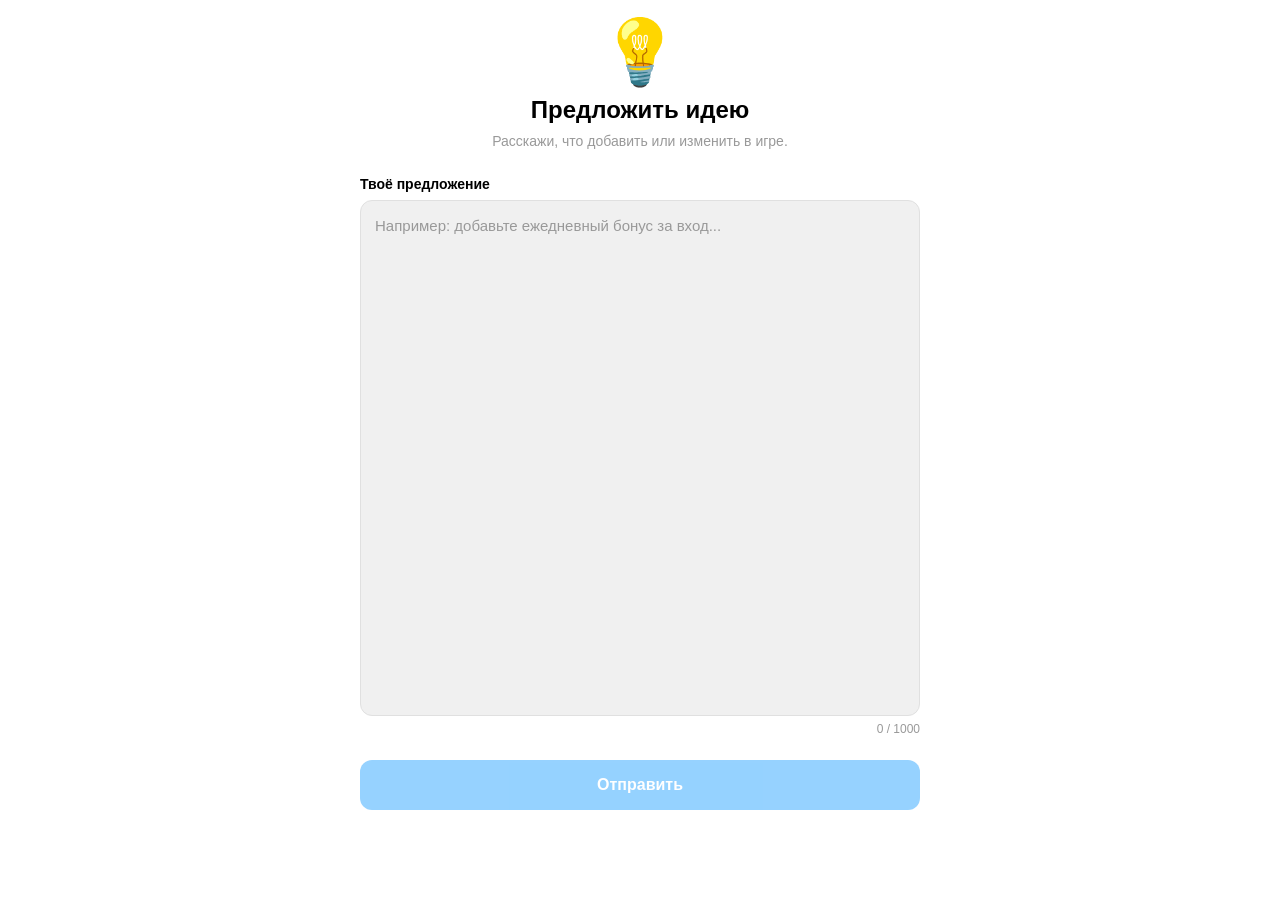
==== commit ef5659ee: "Update index.html" ====
--- a/Promo/index.html
+++ b/Promo/index.html
@@ -3,456 +3,407 @@
 <head>
   <meta charset="UTF-8">
   <meta name="viewport" content="width=device-width, initial-scale=1.0, user-scalable=no, viewport-fit=cover">
-  <title>BasicClickBot</title>
+  <title>Предложения</title>
   <script src="https://telegram.org/js/telegram-web-app.js"></script>
   <style>
     * { margin: 0; padding: 0; box-sizing: border-box; -webkit-tap-highlight-color: transparent; }
 
-    :root {
-      --accent-color: #a855f7;
-      --accent-color-soft: rgba(168, 85, 247, 0.3);
-      --accent-color-border: rgba(168, 85, 247, 0.3);
-      --accent-color-glow: rgba(168, 85, 247, 0.6);
-      --accent-color-bg: rgba(168, 85, 247, 0.15);
-      --btn-gradient: linear-gradient(135deg, #6366f1 0%, #a855f7 100%);
-      --btn-shadow: rgba(168, 85, 247, 0.5);
-      --panel-bg: rgba(10, 14, 39, 0.75);
-      --panel-border: rgba(168, 85, 247, 0.3);
-    }
-
     html { height: 100%; }
 
     body {
       min-height: 100%;
-      position: relative;
       font-family: -apple-system, BlinkMacSystemFont, 'Segoe UI', Roboto, sans-serif;
-      color: #ffffff;
-      user-select: none;
-      -webkit-user-select: none;
-      background: linear-gradient(135deg, #0a0e27 0%, #1a1a4e 50%, #4a1a6b 100%);
-      background-attachment: fixed;
-      overflow: hidden;
-    }
-
-    #particles {
-      position: fixed; top: 0; left: 0; width: 100%; height: 100%;
-      pointer-events: none; z-index: 1;
-    }
-
-    .tabs {
-      position: fixed; top: 0; left: 0; right: 0;
+      background: var(--tg-theme-bg-color, #ffffff);
+      color: var(--tg-theme-text-color, #000000);
+      padding-bottom: 70px;
+    }
+
+    .hidden { display: none !important; }
+
+    /* ============================================================
+       ОБЩЕЕ
+       ============================================================ */
+
+    .screen {
+      padding: 16px;
+      max-width: 700px;
+      margin: 0 auto;
+    }
+
+    .page-title {
+      font-size: 20px;
+      font-weight: 700;
+      text-align: center;
+      margin-bottom: 16px;
+      color: var(--tg-theme-text-color, #000000);
+    }
+
+    /* ============================================================
+       ФОРМА ОТПРАВКИ
+       ============================================================ */
+
+    .form-container {
+      padding: 20px;
+      max-width: 600px;
+      margin: 0 auto;
       display: flex;
-      background: var(--panel-bg);
-      backdrop-filter: blur(10px);
-      -webkit-backdrop-filter: blur(10px);
-      border-bottom: 1px solid var(--panel-border);
-      z-index: 100;
-    }
-
-    .tab {
-      flex: 1; padding: 14px 6px;
-      background: none; border: none;
-      color: rgba(255, 255, 255, 0.6);
-      font-size: 12px; font-weight: 600;
-      cursor: pointer; position: relative;
-      font-family: inherit;
-      display: flex; align-items: center; justify-content: center;
-      gap: 4px; white-space: nowrap;
-      transition: color 0.2s ease;
-    }
-
-    .tab.active { color: #ffffff; }
-
-    .tab.active::after {
-      content: ''; position: absolute; bottom: 0;
-      left: 20%; right: 20%; height: 3px;
-      background: var(--btn-gradient);
-      border-radius: 3px 3px 0 0;
-    }
-
-    .screen {
-      display: none; position: absolute;
-      top: 56px; left: 0; right: 0; bottom: 70px;
-      z-index: 50;
-    }
-
-    .screen.active { display: block; }
-
-    #screen-clicker .container {
+      flex-direction: column;
+      min-height: calc(100vh - 70px);
+    }
+
+    .header { text-align: center; margin-bottom: 24px; }
+    .header-icon { font-size: 64px; line-height: 1; margin-bottom: 12px; }
+    .header-title {
+      font-size: 24px; font-weight: 700;
+      color: var(--tg-theme-text-color, #000000);
+      margin-bottom: 8px;
+    }
+    .header-subtitle {
+      font-size: 14px; line-height: 1.4;
+      color: var(--tg-theme-hint-color, #999999);
+    }
+
+    .field { margin-bottom: 16px; flex: 1; display: flex; flex-direction: column; }
+    .field-label {
+      font-size: 14px; font-weight: 600;
+      color: var(--tg-theme-text-color, #000000);
+      margin-bottom: 8px;
+    }
+
+    .textarea {
+      flex: 1; min-height: 180px; padding: 14px;
+      background: var(--tg-theme-secondary-bg-color, #f0f0f0);
+      color: var(--tg-theme-text-color, #000000);
+      border: 1px solid var(--tg-theme-hint-color, #e0e0e0);
+      border-radius: 12px;
+      font-size: 15px; font-family: inherit; line-height: 1.4;
+      resize: none; outline: none;
+    }
+    .textarea:focus { border-color: var(--tg-theme-button-color, #2ea6ff); }
+    .textarea::placeholder { color: var(--tg-theme-hint-color, #999999); }
+
+    .counter {
+      text-align: right; font-size: 12px;
+      color: var(--tg-theme-hint-color, #999999);
+      margin-top: 6px;
+    }
+    .counter.over { color: #ef4444; }
+
+    .btn {
+      width: 100%; padding: 16px;
+      background: var(--tg-theme-button-color, #2ea6ff);
+      color: var(--tg-theme-button-text-color, #ffffff);
+      border: none; border-radius: 12px;
+      font-size: 16px; font-weight: 700;
+      font-family: inherit; cursor: pointer;
+      margin-top: 8px;
+    }
+    .btn:active { transform: scale(0.98); }
+    .btn:disabled { opacity: 0.5; }
+    .btn-secondary {
+      background: var(--tg-theme-secondary-bg-color, #f0f0f0);
+      color: var(--tg-theme-text-color, #000000);
+    }
+
+    /* Экран успеха */
+    .success {
+      display: none;
+      flex-direction: column; align-items: center; justify-content: center;
+      text-align: center; padding: 40px 20px; flex: 1;
+    }
+    .success.active { display: flex; }
+    .success-icon { font-size: 80px; margin-bottom: 20px; animation: pop 0.5s ease; }
+    @keyframes pop {
+      0% { transform: scale(0); }
+      60% { transform: scale(1.2); }
+      100% { transform: scale(1); }
+    }
+    .success-title {
+      font-size: 22px; font-weight: 700;
+      color: var(--tg-theme-text-color, #000000);
+      margin-bottom: 12px;
+    }
+    .success-text {
+      font-size: 15px; line-height: 1.5;
+      color: var(--tg-theme-hint-color, #999999);
+      margin-bottom: 24px;
+    }
+    .success-id {
+      display: inline-block; padding: 6px 14px;
+      background: var(--tg-theme-secondary-bg-color, #f0f0f0);
+      border-radius: 12px;
+      font-size: 13px; font-weight: 600;
+      color: var(--tg-theme-hint-color, #999999);
+      margin-bottom: 24px;
+    }
+
+    /* ============================================================
+       СПИСОК ПРЕДЛОЖЕНИЙ (для админа)
+       ============================================================ */
+
+    .stats {
       display: grid;
-      grid-template-rows: 1fr auto 1fr;
-      align-items: center; justify-items: center;
-      height: 100%; width: 100%; padding: 20px;
-      box-sizing: border-box;
-      position: relative; z-index: 60;
-    }
-
-    .counter {
-      grid-row: 1; align-self: end;
-      font-size: 72px; font-weight: 700; line-height: 1;
-      color: #ffffff;
-      text-shadow: 0 0 30px var(--accent-color-glow);
-      transition: transform 0.15s ease;
-      margin-bottom: 40px;
-    }
-
-    .counter.bump { transform: scale(1.15); }
-
-    .btn {
-      grid-row: 2;
-      width: 200px; height: 200px;
-      border-radius: 50%; border: none;
-      background: var(--btn-gradient);
-      color: #ffffff;
-      font-size: 22px; font-weight: 600;
-      cursor: pointer;
-      box-shadow: 0 10px 40px var(--btn-shadow);
-      transition: transform 0.1s ease;
-      display: flex; align-items: center; justify-content: center;
-      font-family: inherit;
-      position: relative; z-index: 60;
-    }
-
-    .btn:active { transform: scale(0.94); }
-
-    .multiplier-badge {
-      position: absolute; top: 12px; left: 50%;
-      transform: translateX(-50%);
-      padding: 6px 16px;
-      background: var(--btn-gradient);
-      color: #ffffff;
-      border-radius: 20px;
-      font-size: 14px; font-weight: 700;
-      box-shadow: 0 4px 15px var(--accent-color-soft);
-      animation: pulseBadge 1.5s ease-in-out infinite;
-      z-index: 100;
-    }
-
-    @keyframes pulseBadge {
-      0%, 100% { transform: translateX(-50%) scale(1); }
-      50%      { transform: translateX(-50%) scale(1.05); }
-    }
-
-    /* ===== ЛИДЕРБОРД ===== */
-    #screen-leaderboard { overflow-y: auto; padding: 16px; }
-
-    .leaderboard-title {
-      text-align: center; font-size: 20px; font-weight: 700;
-      margin-bottom: 16px; color: var(--accent-color);
-    }
-
-    .leaderboard-list {
-      display: flex; flex-direction: column; gap: 8px;
-    }
-
-    .leaderboard-item {
-      display: flex; align-items: center;
-      padding: 14px 16px;
-      background: rgba(255, 255, 255, 0.05);
-      border: 1px solid var(--accent-color-border);
+      grid-template-columns: repeat(4, 1fr);
+      gap: 6px;
+      margin-bottom: 16px;
+    }
+
+    .stat {
+      text-align: center;
+      background: var(--tg-theme-secondary-bg-color, #f0f0f0);
+      border-radius: 10px;
+      padding: 8px 4px;
+    }
+    .stat-value {
+      font-size: 16px; font-weight: 700;
+      color: var(--tg-theme-text-color, #000000);
+    }
+    .stat-label {
+      font-size: 10px;
+      color: var(--tg-theme-hint-color, #999999);
+      text-transform: uppercase;
+      letter-spacing: 0.5px;
+      margin-top: 2px;
+    }
+    .stat.pending .stat-value { color: #fbbf24; }
+    .stat.approved .stat-value { color: #22c55e; }
+    .stat.rejected .stat-value { color: #ef4444; }
+
+    .list {
+      display: flex;
+      flex-direction: column;
+      gap: 12px;
+    }
+
+    .card {
+      background: var(--tg-theme-secondary-bg-color, #f0f0f0);
       border-radius: 14px;
-    }
-
-    .leaderboard-item.me {
-      background: var(--accent-color-bg);
-      border-color: var(--accent-color-glow);
-    }
-
-    .rank {
-      font-size: 20px; font-weight: 700;
-      width: 40px; text-align: center; flex-shrink: 0;
-    }
-    .rank.gold { color: #ffd700; }
-    .rank.silver { color: #c0c0c0; }
-    .rank.bronze { color: #cd7f32; }
-
-    .player-name {
-      flex: 1; margin-left: 12px;
-      font-size: 15px; font-weight: 600;
+      padding: 14px;
+      border: 1px solid transparent;
+    }
+    .card.pending  { border-color: rgba(251, 191, 36, 0.4); }
+    .card.approved { border-color: rgba(34, 197, 94, 0.4); }
+    .card.rejected { border-color: rgba(239, 68, 68, 0.4); }
+
+    .card-header {
+      display: flex; justify-content: space-between;
+      align-items: center; margin-bottom: 8px;
+      gap: 8px;
+    }
+    .card-author {
+      font-size: 13px; font-weight: 700;
+      color: var(--tg-theme-link-color, #2ea6ff);
       overflow: hidden; text-overflow: ellipsis; white-space: nowrap;
     }
-
-    .player-score {
-      font-size: 16px; font-weight: 700;
-      color: var(--accent-color);
+    .card-id {
+      font-size: 11px;
+      color: var(--tg-theme-hint-color, #999999);
       flex-shrink: 0;
     }
-
-    .loading, .empty {
-      text-align: center; padding: 40px 20px;
-      color: rgba(255, 255, 255, 0.5);
-      font-size: 15px;
-    }
-
-    /* ===== МАГАЗИН ===== */
-    #screen-shop { overflow-y: auto; padding: 16px; }
-
-    .shop-subtabs {
-      display: flex; gap: 8px; margin-bottom: 16px;
-      background: rgba(255, 255, 255, 0.05);
-      border-radius: 14px; padding: 4px;
-    }
-
-    .shop-subtab {
-      flex: 1; padding: 10px 12px;
-      background: none; border: none;
-      color: rgba(255, 255, 255, 0.6);
-      font-size: 13px; font-weight: 600;
-      font-family: inherit; cursor: pointer;
-      border-radius: 10px;
-      transition: color 0.2s ease, background 0.2s ease;
-    }
-
-    .shop-subtab.active {
-      color: #ffffff;
-      background: var(--btn-gradient);
-      box-shadow: 0 4px 15px var(--accent-color-soft);
-    }
-
-    .shop-list {
-      display: grid; grid-template-columns: 1fr 1fr; gap: 12px;
-    }
-
-    .shop-item {
-      display: flex; flex-direction: column;
-      align-items: center; justify-content: space-between;
-      padding: 16px 12px;
-      background: rgba(255, 255, 255, 0.05);
-      border: 1px solid var(--accent-color-border);
-      border-radius: 18px;
-      aspect-ratio: 1 / 1;
-      box-sizing: border-box;
-      position: relative; overflow: hidden;
-      text-align: center;
-      transition: transform 0.15s ease;
-    }
-
-    .shop-item:active { transform: scale(0.97); }
-
-    .shop-item-active {
-      background: var(--accent-color-bg);
-      border: 2px solid var(--accent-color-glow);
-      box-shadow: 0 0 20px var(--accent-color-soft);
-    }
-
-    .shop-item-active::after {
-      content: '✓'; position: absolute;
-      top: 8px; right: 8px;
-      background: var(--accent-color);
-      color: #ffffff;
-      width: 22px; height: 22px;
-      border-radius: 50%;
-      display: flex; align-items: center; justify-content: center;
-      font-size: 13px; font-weight: 700; line-height: 1;
-    }
-
-    .shop-item-icon {
-      font-size: 48px; line-height: 1; margin-bottom: 8px;
-      flex-shrink: 0;
-    }
-
-    .shop-item-info {
-      display: flex; flex-direction: column; gap: 2px;
-      flex: 1; justify-content: center;
-      width: 100%; min-width: 0;
-    }
-
-    .shop-item-name {
-      font-size: 14px; font-weight: 700; color: #ffffff;
-      overflow: hidden; text-overflow: ellipsis; white-space: nowrap;
-    }
-
-    .shop-item-desc {
-      font-size: 11px; color: rgba(255, 255, 255, 0.55);
-      overflow: hidden; text-overflow: ellipsis; white-space: nowrap;
-    }
-
-    .shop-item-price {
-      font-size: 13px; font-weight: 700;
-      color: var(--accent-color);
-      margin: 6px 0 4px;
-    }
-
-    .shop-buy-btn {
-      background: var(--btn-gradient);
-      color: #ffffff;
-      border: none; border-radius: 10px;
-      padding: 8px 14px;
-      font-size: 13px; font-weight: 600;
-      font-family: inherit; cursor: pointer;
-      width: 100%;
-      transition: transform 0.1s ease, opacity 0.2s ease;
-    }
-
-    .shop-buy-btn:active { transform: scale(0.95); }
-    .shop-buy-btn:disabled {
-      background: rgba(255, 255, 255, 0.15);
-      cursor: default; opacity: 0.7;
-    }
-
-    .shop-list > .shop-item:last-child:nth-child(odd) {
-      grid-column: span 2;
-      aspect-ratio: auto;
-      min-height: 160px;
-    }
-
-    /* ===== ПРОМОКОД ===== */
-    .promo-block {
-      background: rgba(255, 255, 255, 0.05);
-      border: 1px solid var(--accent-color-border);
-      border-radius: 16px;
-      padding: 14px; margin-bottom: 16px;
-    }
-
-    .promo-title {
-      font-size: 14px; font-weight: 700;
-      color: var(--accent-color);
+    .card-text {
+      font-size: 14px; line-height: 1.4;
+      color: var(--tg-theme-text-color, #000000);
+      word-break: break-word; margin-bottom: 10px;
+      white-space: pre-wrap;
+    }
+    .card-date {
+      font-size: 11px;
+      color: var(--tg-theme-hint-color, #999999);
       margin-bottom: 10px;
     }
 
-    .promo-row { display: flex; gap: 8px; }
-
-    .promo-input {
-      flex: 1; padding: 10px 14px;
-      background: rgba(0, 0, 0, 0.2);
-      color: #ffffff;
-      border: 1px solid var(--accent-color-border);
-      border-radius: 10px;
-      font-size: 14px; font-family: inherit;
-      outline: none;
-      text-transform: uppercase;
-      letter-spacing: 1px;
-      font-weight: 600;
-    }
-
-    .promo-input::placeholder {
-      color: rgba(255, 255, 255, 0.4);
-      text-transform: none;
-      letter-spacing: normal;
-      font-weight: 400;
-    }
-
-    .promo-input:focus { border-color: var(--accent-color-glow); }
-
-    .promo-btn {
-      padding: 10px 16px;
-      background: var(--btn-gradient);
-      color: #ffffff;
+    .card-actions { display: flex; gap: 8px; }
+
+    .action-btn {
+      flex: 1; padding: 10px;
       border: none; border-radius: 10px;
       font-size: 13px; font-weight: 700;
       font-family: inherit; cursor: pointer;
-      white-space: nowrap;
-    }
-
-    .promo-btn:active { transform: scale(0.96); }
-    .promo-btn:disabled { opacity: 0.5; }
-
-    /* ===== НИЖНЯЯ ПАНЕЛЬ ===== */
+    }
+    .action-btn:active { transform: scale(0.96); }
+    .action-btn:disabled { opacity: 0.4; }
+    .approve-btn { background: #22c55e; color: #ffffff; }
+    .reject-btn  { background: #ef4444; color: #ffffff; }
+
+    .status-badge {
+      display: inline-block; padding: 4px 12px;
+      border-radius: 12px;
+      font-size: 11px; font-weight: 700;
+      text-transform: uppercase;
+    }
+    .status-badge.pending  { background: rgba(251, 191, 36, 0.2); color: #fbbf24; }
+    .status-badge.approved { background: rgba(34, 197, 94, 0.2);  color: #22c55e; }
+    .status-badge.rejected { background: rgba(239, 68, 68, 0.2);  color: #ef4444; }
+
+    .loading, .empty {
+      text-align: center; padding: 60px 20px;
+      color: var(--tg-theme-hint-color, #999999);
+      font-size: 15px;
+    }
+
+    /* ============================================================
+       НИЖНЯЯ НАВИГАЦИЯ
+       ============================================================ */
+
     .bottom-nav {
-      position: fixed; bottom: 0; left: 0; right: 0;
-      display: flex; justify-content: space-around; align-items: center;
-      background: var(--panel-bg);
-      backdrop-filter: blur(10px);
-      -webkit-backdrop-filter: blur(10px);
-      border-top: 1px solid var(--panel-border);
-      padding: 10px 0;
-      padding-bottom: calc(10px + env(safe-area-inset-bottom, 0px));
-      z-index: 200;
-    }
-
-    .nav-btn {
-      display: flex; flex-direction: column;
-      align-items: center; gap: 4px;
-      background: none; border: none;
-      color: rgba(255, 255, 255, 0.65);
+      position: fixed;
+      bottom: 0; left: 0; right: 0;
+      display: flex;
+      justify-content: space-around;
+      align-items: center;
+      background: var(--tg-theme-bg-color, #ffffff);
+      border-top: 1px solid var(--tg-theme-secondary-bg-color, #f0f0f0);
+      padding: 6px 0;
+      padding-bottom: calc(6px + env(safe-area-inset-bottom, 0px));
+      z-index: 100;
+    }
+
+    .nav-item {
+      flex: 1;
+      display: flex;
+      flex-direction: column;
+      align-items: center;
+      gap: 2px;
+      background: none;
+      border: none;
+      padding: 8px 4px;
+      color: var(--tg-theme-hint-color, #999999);
       font-family: inherit;
-      font-size: 11px; font-weight: 500;
+      font-size: 10px;
+      font-weight: 600;
       cursor: pointer;
-      padding: 8px 12px;
-      border-radius: 12px;
-      transition: color 0.2s ease, background 0.2s ease;
-    }
-
-    .nav-btn:active {
-      background: var(--accent-color-bg);
+      transition: color 0.2s ease;
+      position: relative;
+    }
+
+    .nav-item.active {
+      color: var(--tg-theme-button-color, #2ea6ff);
+    }
+
+    .nav-item .icon {
+      font-size: 22px;
+      line-height: 1;
+    }
+
+    .nav-item .badge {
+      position: absolute;
+      top: 4px;
+      right: 50%;
+      transform: translateX(14px);
+      background: #ef4444;
       color: #ffffff;
-    }
-
-    .nav-btn .icon { font-size: 22px; line-height: 1; }
-
-    @keyframes gradientShift {
-      0%   { background-position: 0% 50%; }
-      50%  { background-position: 100% 50%; }
-      100% { background-position: 0% 50%; }
+      font-size: 9px;
+      font-weight: 700;
+      padding: 1px 5px;
+      border-radius: 8px;
+      min-width: 16px;
+      text-align: center;
     }
   </style>
 </head>
 <body>
 
-  <canvas id="particles"></canvas>
-
-  <div class="tabs">
-    <button class="tab" data-screen="shop">🛒 Магазин</button>
-    <button class="tab active" data-screen="clicker">🎯 Кликер</button>
-    <button class="tab" data-screen="leaderboard">🏆 Рейтинг</button>
-  </div>
-
-  <div class="screen active" id="screen-clicker">
-    <div class="container">
-      <div class="counter" id="counter">0</div>
-      <button class="btn" id="tapBtn">Нажми</button>
-    </div>
-  </div>
-
-  <div class="screen" id="screen-shop">
-    <div class="shop-subtabs">
-      <button class="shop-subtab active" data-subtab="themes">🎨 Темы</button>
-      <button class="shop-subtab" data-subtab="bonuses">🎁 Бонусы</button>
-    </div>
-
-    <div class="shop-content" id="shopThemes">
-      <div class="shop-list" id="shopList">
-        <div class="loading">Загрузка...</div>
+  <!-- ============================================================
+       ЭКРАН 1: ФОРМА ОТПРАВКИ (для пользователя)
+       ============================================================ -->
+  <div class="form-container hidden" id="formScreen">
+    <div class="header">
+      <div class="header-icon">💡</div>
+      <div class="header-title">Предложить идею</div>
+      <div class="header-subtitle">
+        Расскажи, что добавить или изменить в игре.
       </div>
     </div>
 
-    <div class="shop-content" id="shopBonuses" style="display: none;">
-      <div class="promo-block">
-        <div class="promo-title">🎁 Промокод</div>
-        <div class="promo-row">
-          <input type="text" class="promo-input" id="promoInput" placeholder="Введи код" maxlength="30">
-          <button class="promo-btn" id="promoBtn">Активировать</button>
+    <div class="field">
+      <div class="field-label">Твоё предложение</div>
+      <textarea
+        id="textInput"
+        class="textarea"
+        placeholder="Например: добавьте ежедневный бонус за вход..."
+        maxlength="1000"
+      ></textarea>
+      <div class="counter" id="counter">0 / 1000</div>
+    </div>
+
+    <button class="btn" id="sendBtn" disabled>Отправить</button>
+  </div>
+
+  <!-- Экран успеха -->
+  <div class="success hidden" id="successScreen">
+    <div class="success-icon">✅</div>
+    <div class="success-title">Отправлено!</div>
+    <div class="success-text">
+      Твоё предложение передано разработчику.<br>
+      Ответ придёт в чат с ботом.
+    </div>
+    <div class="success-id" id="proposalId">#0</div>
+    <button class="btn btn-secondary" id="sendMoreBtn">Отправить ещё</button>
+  </div>
+
+  <!-- ============================================================
+       ЭКРАН 2: АДМИН-ПАНЕЛЬ
+       ============================================================ -->
+  <div class="hidden" id="adminScreen">
+
+    <!-- Статистика -->
+    <div class="screen">
+      <div class="stats">
+        <div class="stat">
+          <div class="stat-value" id="statTotal">—</div>
+          <div class="stat-label">Всего</div>
+        </div>
+        <div class="stat pending">
+          <div class="stat-value" id="statPending">—</div>
+          <div class="stat-label">Ждут</div>
+        </div>
+        <div class="stat approved">
+          <div class="stat-value" id="statApproved">—</div>
+          <div class="stat-label">Принято</div>
+        </div>
+        <div class="stat rejected">
+          <div class="stat-value" id="statRejected">—</div>
+          <div class="stat-label">Отклонено</div>
         </div>
       </div>
-
-      <div class="shop-list" id="bonusesList">
-        <div class="loading">Загрузка...</div>
-      </div>
     </div>
-  </div>
-
-  <div class="screen" id="screen-leaderboard">
-    <div class="leaderboard-title">🏆 Топ-10 игроков</div>
-    <div class="leaderboard-list" id="leaderboardList">
+
+    <!-- Список предложений -->
+    <div class="screen" id="listContainer">
       <div class="loading">Загрузка...</div>
     </div>
   </div>
 
-  <div class="bottom-nav">
-    <button class="nav-btn" id="donateBtn">
-      <span class="icon">💝</span>
-      <span>Поддержать</span>
+  <!-- ============================================================
+       НИЖНЯЯ НАВИГАЦИЯ
+       ============================================================ -->
+  <div class="bottom-nav hidden" id="bottomNav">
+    <button class="nav-item" data-tab="write">
+      <span class="icon">📝</span>
+      <span>Написать</span>
     </button>
-    <button class="nav-btn" id="channelBtn">
-      <span class="icon">📢</span>
-      <span>Канал</span>
+    <button class="nav-item active" data-tab="pending">
+      <span class="icon">⏳</span>
+      <span>Ждут</span>
+      <span class="badge hidden" id="badgePending">0</span>
     </button>
-    <button class="nav-btn" id="infoBtn">
-      <span class="icon">ℹ️</span>
-      <span>О боте</span>
+    <button class="nav-item" data-tab="approved">
+      <span class="icon">✅</span>
+      <span>Принято</span>
+    </button>
+    <button class="nav-item" data-tab="rejected">
+      <span class="icon">❌</span>
+      <span>Отклонено</span>
+    </button>
+    <button class="nav-item" data-tab="all">
+      <span class="icon">📋</span>
+      <span>Все</span>
     </button>
   </div>
 
+  <!-- ============================================================
+       СКРИПТ
+       ============================================================ -->
   <script>
     // ============================================================
     // 1. ИНИЦИАЛИЗАЦИЯ
@@ -467,708 +418,299 @@
       tg.expand();
     }
 
-    // ⚠️ ЗАМЕНИ на URL воркера (без слэша в конце!)
-    const API_URL = 'https://basicclickbot.g3316464.workers.dev';
-
-    // ⚠️ ЗАМЕНИ на свои ссылки
-    const DONATE_URL = 'https://t.me/Kwbejdif';
-    const CHANNEL_URL = 'https://t.me/твой_канал';
-
-    const COIN = '🪙';
+    // ⚠️ ЗАМЕНИ на URL своего воркера chatpromo (БЕЗ слэша в конце!)
+    const API_URL = 'https://chatpromo.g3316464.workers.dev';
+
+    // ⚠️ ЗАМЕНИ на свой Telegram user_id
+    const ADMIN_ID = 5946292761;
+
+    const currentUserId = tg && tg.initDataUnsafe && tg.initDataUnsafe.user
+      ? tg.initDataUnsafe.user.id
+      : null;
+    const isAdmin = currentUserId === ADMIN_ID;
 
     // DOM
-    const counterEl = document.getElementById('counter');
-    const btn = document.getElementById('tapBtn');
-    const canvas = document.getElementById('particles');
-    const ctx = canvas.getContext('2d');
-    const leaderboardList = document.getElementById('leaderboardList');
-    const shopList = document.getElementById('shopList');
+    const formScreen = document.getElementById('formScreen');
+    const successScreen = document.getElementById('successScreen');
+    const adminScreen = document.getElementById('adminScreen');
+    const bottomNav = document.getElementById('bottomNav');
 
     // Состояние
-    let count = 0;
-    let particles = [];
-    let saveTimer = null;
-    let currentMultiplier = 1;
-    let multiplierTimer = null;
+    let currentTab = 'pending';
+    let allProposals = [];
 
     // ============================================================
-    // 2. CANVAS
+    // 2. ВЫБОР РЕЖИМА ПО РОЛИ
     // ============================================================
 
-    function resizeCanvas() {
-      canvas.width = window.innerWidth;
-      canvas.height = window.innerHeight;
-    }
-    resizeCanvas();
-    window.addEventListener('resize', resizeCanvas);
+    if (isAdmin) {
+      adminScreen.classList.remove('hidden');
+      bottomNav.classList.remove('hidden');
+      switchTab('pending');
+    } else {
+      formScreen.classList.remove('hidden');
+      startUserForm();
+    }
 
     // ============================================================
-    // 3. ТЕМЫ
+    // 3. ФОРМА (для пользователя)
     // ============================================================
 
-    function applyTheme(theme) {
-      if (!theme) return;
-      const root = document.documentElement;
-      const body = document.body;
-
-      body.style.background = theme.bg;
-      body.style.backgroundAttachment = 'fixed';
-
-      if (theme.animated) {
-        body.style.backgroundSize = '400% 400%';
-        body.style.animation = 'gradientShift 15s ease infinite';
-      } else {
-        body.style.backgroundSize = '';
-        body.style.animation = '';
+    function startUserForm() {
+      const textInput = document.getElementById('textInput');
+      const counter = document.getElementById('counter');
+      const sendBtn = document.getElementById('sendBtn');
+      const proposalIdEl = document.getElementById('proposalId');
+      const sendMoreBtn = document.getElementById('sendMoreBtn');
+
+      const MAX_LENGTH = 1000;
+      const MIN_LENGTH = 3;
+
+      function updateUI() {
+        const len = textInput.value.length;
+        counter.textContent = len + ' / ' + MAX_LENGTH;
+        counter.classList.toggle('over', len > MAX_LENGTH);
+        sendBtn.disabled = len < MIN_LENGTH || len > MAX_LENGTH;
       }
 
-      root.style.setProperty('--accent-color', theme.accent);
-
-      const rgb = hexToRgb(theme.accent);
-      if (rgb) {
-        root.style.setProperty('--accent-color-soft', 'rgba(' + rgb.r + ', ' + rgb.g + ', ' + rgb.b + ', 0.3)');
-        root.style.setProperty('--accent-color-border', 'rgba(' + rgb.r + ', ' + rgb.g + ', ' + rgb.b + ', 0.3)');
-        root.style.setProperty('--accent-color-glow', 'rgba(' + rgb.r + ', ' + rgb.g + ', ' + rgb.b + ', 0.6)');
-        root.style.setProperty('--accent-color-bg', 'rgba(' + rgb.r + ', ' + rgb.g + ', ' + rgb.b + ', 0.15)');
-        root.style.setProperty('--panel-bg', 'rgba(' + rgb.r + ', ' + rgb.g + ', ' + rgb.b + ', 0.15)');
-        root.style.setProperty('--panel-border', 'rgba(' + rgb.r + ', ' + rgb.g + ', ' + rgb.b + ', 0.3)');
-      }
-
-      root.style.setProperty('--btn-gradient', theme.btn);
-      if (theme.shadow) root.style.setProperty('--btn-shadow', theme.shadow);
-
-      const tapBtnEl = document.getElementById('tapBtn');
-      if (tapBtnEl) {
-        tapBtnEl.style.background = theme.btn;
-        tapBtnEl.style.boxShadow = '0 10px 40px ' + theme.shadow;
-      }
-    }
-
-    function hexToRgb(hex) {
-      if (!hex || hex.charAt(0) !== '#') return null;
-      const h = hex.slice(1);
-      if (h.length !== 6) return null;
-      return {
-        r: parseInt(h.slice(0, 2), 16),
-        g: parseInt(h.slice(2, 4), 16),
-        b: parseInt(h.slice(4, 6), 16),
-      };
-    }
-
-    function formatNumber(n) {
-      return n.toLocaleString('ru-RU');
-    }
-
-    // ============================================================
-    // 4. ЗАГРУЗКА
-    // ============================================================
-
-    async function loadCount() {
-      try {
-        const res = await fetch(API_URL + '/api/me', {
-          headers: { 'X-Init-Data': tg ? tg.initData : '' }
-        });
-        const data = await res.json();
-        count = data.count || 0;
-        counterEl.textContent = formatNumber(count);
-
-        if (data.theme) {
-          const themeRes = await fetch(API_URL + '/api/themes', {
-            headers: { 'X-Init-Data': tg ? tg.initData : '' }
-          });
-          const themeData = await themeRes.json();
-          const activeTheme = themeData.themes.find(t => t.id === data.theme);
-          if (activeTheme) applyTheme(activeTheme);
+      textInput.addEventListener('input', updateUI);
+      updateUI();
+
+      sendBtn.addEventListener('click', async () => {
+        const text = textInput.value.trim();
+
+        if (text.length < MIN_LENGTH) {
+          if (tg && tg.showAlert) tg.showAlert('Слишком короткое предложение');
+          return;
         }
 
-        const bonusRes = await fetch(API_URL + '/api/bonuses', {
-          headers: { 'X-Init-Data': tg ? tg.initData : '' }
-        });
-        const bonusData = await bonusRes.json();
-        currentMultiplier = bonusData.multiplier || 1;
-        if (bonusData.activeUntil && bonusData.activeUntil > Date.now()) {
-          startMultiplierTimer(bonusData.activeUntil);
-        }
-        updateMultiplierBadge();
-      } catch (e) {
-        console.error('Load error:', e);
-      }
-    }
-
-    // ============================================================
-    // 5. СОХРАНЕНИЕ
-    // ============================================================
-
-    function saveCount() {
-      clearTimeout(saveTimer);
-      saveTimer = setTimeout(async () => {
+        sendBtn.disabled = true;
+        sendBtn.textContent = 'Отправка...';
+
         try {
-          await fetch(API_URL + '/api/count', {
+          const res = await fetch(API_URL + '/api/send', {
             method: 'POST',
             headers: {
               'Content-Type': 'application/json',
               'X-Init-Data': tg ? tg.initData : ''
             },
-            body: JSON.stringify({ count: count })
+            body: JSON.stringify({ text: text })
           });
+
+          const data = await res.json();
+
+          if (data.ok) {
+            proposalIdEl.textContent = '#' + data.proposalId;
+            formScreen.classList.add('hidden');
+            successScreen.classList.add('active');
+            successScreen.classList.remove('hidden');
+            if (tg && tg.HapticFeedback) tg.HapticFeedback.notificationOccurred('success');
+          } else {
+            if (tg && tg.showAlert) tg.showAlert(data.message || 'Ошибка');
+            sendBtn.disabled = false;
+          }
         } catch (e) {
-          console.error('Save failed:', e);
+          console.error(e);
+          if (tg && tg.showAlert) tg.showAlert('Ошибка сети');
+          sendBtn.disabled = false;
+        } finally {
+          sendBtn.textContent = 'Отправить';
         }
-      }, 300);
+      });
+
+      sendMoreBtn.addEventListener('click', () => {
+        textInput.value = '';
+        updateUI();
+        successScreen.classList.remove('active');
+        successScreen.classList.add('hidden');
+        formScreen.classList.remove('hidden');
+        sendBtn.disabled = true;
+      });
     }
 
     // ============================================================
-    // 6. ЧАСТИЦЫ
+    // 4. АДМИН-ПАНЕЛЬ
     // ============================================================
 
-    function spawnParticles(x, y) {
-      const colors = ['#a855f7', '#6366f1', '#c084fc', '#818cf8', '#e0aaff'];
-      for (let i = 0; i < 8; i++) {
-        const angle = (Math.PI * 2 * i) / 8 + Math.random() * 0.5;
-        const speed = 3 + Math.random() * 4;
-        particles.push({
-          x, y,
-          vx: Math.cos(angle) * speed,
-          vy: Math.sin(angle) * speed,
-          size: 3 + Math.random() * 4,
-          color: colors[Math.floor(Math.random() * colors.length)],
-          life: 1,
-          decay: 0.02 + Math.random() * 0.02
-        });
-      }
-    }
-
-    function animate() {
-      ctx.clearRect(0, 0, canvas.width, canvas.height);
-      for (let i = particles.length - 1; i >= 0; i--) {
-        const p = particles[i];
-        p.x += p.vx;
-        p.y += p.vy;
-        p.vy += 0.15;
-        p.vx *= 0.98;
-        p.life -= p.decay;
-        if (p.life <= 0) { particles.splice(i, 1); continue; }
-        ctx.globalAlpha = p.life;
-        ctx.fillStyle = p.color;
-        ctx.beginPath();
-        ctx.arc(p.x, p.y, p.size, 0, Math.PI * 2);
-        ctx.fill();
-      }
-      ctx.globalAlpha = 1;
-      requestAnimationFrame(animate);
-    }
-    animate();
-
-    // ============================================================
-    // 7. КЛИК
-    // ============================================================
-
-    btn.addEventListener('click', () => {
-      count += currentMultiplier;
-      counterEl.textContent = formatNumber(count);
-
-      counterEl.classList.add('bump');
-      setTimeout(() => counterEl.classList.remove('bump'), 150);
-
-      const rect = btn.getBoundingClientRect();
-      spawnParticles(rect.left + rect.width / 2, rect.top + rect.height / 2);
-
-      if (tg && tg.HapticFeedback) {
-        tg.HapticFeedback.impactOccurred('medium');
-      }
-
-      saveCount();
-    });
-
-    // ============================================================
-    // 8. ВЕРХНИЕ ВКЛАДКИ
-    // ============================================================
-
-    document.querySelectorAll('.tab').forEach(tab => {
-      tab.addEventListener('click', () => {
-        const screenName = tab.dataset.screen;
-
-        document.querySelectorAll('.tab').forEach(t => t.classList.remove('active'));
-        tab.classList.add('active');
-
-        document.querySelectorAll('.screen').forEach(s => s.classList.remove('active'));
-        document.getElementById('screen-' + screenName).classList.add('active');
-
-        if (screenName === 'leaderboard') loadLeaderboard();
-        if (screenName === 'shop') loadThemes();
-
-        if (tg && tg.HapticFeedback) tg.HapticFeedback.selectionChanged();
+    // Нижняя навигация
+    document.querySelectorAll('.nav-item').forEach(item => {
+      item.addEventListener('click', () => {
+        switchTab(item.dataset.tab);
       });
     });
 
-    // ============================================================
-    // 9. ПОД-ВКЛАДКИ МАГАЗИНА
-    // ============================================================
-
-    document.querySelectorAll('.shop-subtab').forEach(tab => {
-      tab.addEventListener('click', () => {
-        const subtab = tab.dataset.subtab;
-
-        document.querySelectorAll('.shop-subtab').forEach(t => t.classList.remove('active'));
-        tab.classList.add('active');
-
-        document.getElementById('shopThemes').style.display = 'none';
-        document.getElementById('shopBonuses').style.display = 'none';
-
-        if (subtab === 'themes') {
-          document.getElementById('shopThemes').style.display = 'block';
-        } else if (subtab === 'bonuses') {
-          document.getElementById('shopBonuses').style.display = 'block';
-          loadBonuses();
+    function switchTab(tab) {
+      currentTab = tab;
+
+      // Обновляем активную вкладку
+      document.querySelectorAll('.nav-item').forEach(t => {
+        t.classList.toggle('active', t.dataset.tab === tab);
+      });
+
+      // Если выбрали «Написать» — показываем форму
+      if (tab === 'write') {
+        adminScreen.classList.add('hidden');
+        formScreen.classList.remove('hidden');
+        if (!window._userFormStarted) {
+          startUserForm();
+          window._userFormStarted = true;
         }
-
-        if (tg && tg.HapticFeedback) tg.HapticFeedback.selectionChanged();
-      });
-    });
-
-    // ============================================================
-    // 10. ЛИДЕРБОРД
-    // ============================================================
-
-    async function loadLeaderboard() {
-      leaderboardList.innerHTML = '<div class="loading">Загрузка...</div>';
-
+        return;
+      }
+
+      // Иначе — показываем админ-панель
+      formScreen.classList.add('hidden');
+      successScreen.classList.add('hidden');
+      adminScreen.classList.remove('hidden');
+
+      loadStats();
+      loadProposals(tab);
+    }
+
+    async function loadStats() {
       try {
-        const res = await fetch(API_URL + '/api/top', {
+        const res = await fetch(API_URL + '/api/stats', {
           headers: { 'X-Init-Data': tg ? tg.initData : '' }
         });
+        if (!res.ok) return;
+
         const data = await res.json();
-
-        if (!data.players || data.players.length === 0) {
-          leaderboardList.innerHTML = '<div class="empty">Пока никого нет 😢</div>';
+        document.getElementById('statTotal').textContent = data.total || 0;
+        document.getElementById('statPending').textContent = data.pending || 0;
+        document.getElementById('statApproved').textContent = data.approved || 0;
+        document.getElementById('statRejected').textContent = data.rejected || 0;
+
+        // Бейдж на вкладке «Ждут»
+        const badge = document.getElementById('badgePending');
+        if (data.pending > 0) {
+          badge.textContent = data.pending;
+          badge.classList.remove('hidden');
+        } else {
+          badge.classList.add('hidden');
+        }
+      } catch (e) {
+        console.error('Stats error:', e);
+      }
+    }
+
+    async function loadProposals(filter) {
+      const listContainer = document.getElementById('listContainer');
+      listContainer.innerHTML = '<div class="loading">Загрузка...</div>';
+
+      try {
+        const url = API_URL + '/api/proposals' + (filter && filter !== 'all' ? '?status=' + filter : '');
+
+        const res = await fetch(url, {
+          headers: { 'X-Init-Data': tg ? tg.initData : '' }
+        });
+
+        if (res.status === 403) {
+          listContainer.innerHTML = '<div class="loading">⛔ Нет доступа</div>';
           return;
         }
 
-        const myId = tg && tg.initDataUnsafe && tg.initDataUnsafe.user
-          ? tg.initDataUnsafe.user.id
-          : null;
-        const medals = ['🥇', '🥈', '🥉'];
-
-        let html = '';
-        data.players.forEach((p, i) => {
-          let rankClass = '';
-          if (i === 0) rankClass = 'gold';
-          else if (i === 1) rankClass = 'silver';
-          else if (i === 2) rankClass = 'bronze';
-
-          const isMe = p.user_id === myId ? 'me' : '';
-          const rankDisplay = i < 3 ? medals[i] : String(i + 1);
-
-          const rawName = p.display_name || 'Игрок';
-          let name = escapeHtml(rawName.charAt(0) === '@' ? rawName : '@' + rawName);
-          if (p.is_premium) name += ' 💎';
-
-          html += '<div class="leaderboard-item ' + isMe + '">';
-          html += '<div class="rank ' + rankClass + '">' + rankDisplay + '</div>';
-          html += '<div class="player-name">' + name + '</div>';
-          html += '<div class="player-score">' + formatNumber(p.count) + ' ' + COIN + '</div>';
-          html += '</div>';
-        });
-
-        leaderboardList.innerHTML = html;
+        const data = await res.json();
+        allProposals = data.proposals || [];
+        renderList(filter);
       } catch (e) {
-        leaderboardList.innerHTML = '<div class="empty">Ошибка загрузки 😢</div>';
+        listContainer.innerHTML = '<div class="empty">Ошибка загрузки 😢</div>';
         console.error(e);
       }
     }
 
-    function escapeHtml(text) {
-      const div = document.createElement('div');
-      div.textContent = text;
-      return div.innerHTML;
-    }
-
-    // ============================================================
-    // 11. МАГАЗИН — ТЕМЫ
-    // ============================================================
-
-    async function loadThemes() {
-      shopList.innerHTML = '<div class="loading">Загрузка...</div>';
+    function renderList(filter) {
+      const listContainer = document.getElementById('listContainer');
+
+      if (allProposals.length === 0) {
+        listContainer.innerHTML = '<div class="empty">Пусто 😢</div>';
+        return;
+      }
+
+      let html = '';
+      allProposals.forEach(p => {
+        const statusClass = p.status;
+        const author = p.username ? '@' + p.username : 'ID ' + p.user_id;
+        const date = new Date(p.created_at).toLocaleString('ru-RU', {
+          day: '2-digit', month: '2-digit', hour: '2-digit', minute: '2-digit'
+        });
+
+        html += '<div class="card ' + statusClass + '">';
+        html += '<div class="card-header">';
+        html += '<div class="card-author">' + escapeHtml(author) + '</div>';
+        html += '<div class="card-id">#' + p.id + '</div>';
+        html += '</div>';
+        html += '<div class="card-text">' + escapeHtml(p.text) + '</div>';
+        html += '<div class="card-date">' + date + '</div>';
+
+        if (p.status === 'pending') {
+          html += '<div class="card-actions">';
+          html += '<button class="action-btn approve-btn" data-id="' + p.id + '" data-action="approve">✅ Принять</button>';
+          html += '<button class="action-btn reject-btn" data-id="' + p.id + '" data-action="reject">❌ Отклонить</button>';
+          html += '</div>';
+        } else {
+          const label = p.status === 'approved' ? '✅ Принято' : '❌ Отклонено';
+          html += '<span class="status-badge ' + statusClass + '">' + label + '</span>';
+        }
+
+        html += '</div>';
+      });
+
+      listContainer.innerHTML = html;
+
+      listContainer.querySelectorAll('.action-btn').forEach(btn => {
+        btn.addEventListener('click', () => {
+          decide(btn.dataset.id, btn.dataset.action, btn);
+        });
+      });
+    }
+
+    async function decide(proposalId, action, btnElement) {
+      btnElement.disabled = true;
 
       try {
-        const res = await fetch(API_URL + '/api/themes', {
-          headers: { 'X-Init-Data': tg ? tg.initData : '' }
-        });
-        const data = await res.json();
-
-        if (!data.themes || data.themes.length === 0) {
-          shopList.innerHTML = '<div class="empty">Магазин пуст 😢</div>';
-          return;
-        }
-
-        let html = '';
-        data.themes.forEach(t => {
-          const isActive = t.active ? 'shop-item-active' : '';
-          let btnText, btnDisabled;
-
-          if (t.active) { btnText = '✅ Активна'; btnDisabled = true; }
-          else if (t.owned) { btnText = 'Применить'; btnDisabled = false; }
-          else { btnText = 'Купить'; btnDisabled = false; }
-
-          html += '<div class="shop-item ' + isActive + '">';
-          html += '<div class="shop-item-icon">' + t.icon + '</div>';
-          html += '<div class="shop-item-info">';
-          html += '<div class="shop-item-name">' + escapeHtml(t.name) + '</div>';
-          html += '<div class="shop-item-desc">' + escapeHtml(t.desc) + '</div>';
-          html += '</div>';
-          if (!t.owned) {
-            html += '<div class="shop-item-price">' + formatNumber(t.price) + ' ' + COIN + '</div>';
-          }
-          html += '<button class="shop-buy-btn" data-theme="' + t.id + '" data-owned="' + t.owned + '"' + (btnDisabled ? ' disabled' : '') + '>' + btnText + '</button>';
-          html += '</div>';
-        });
-
-        shopList.innerHTML = html;
-
-        document.querySelectorAll('.shop-buy-btn[data-theme]').forEach(btn => {
-          btn.addEventListener('click', () => {
-            const themeId = btn.dataset.theme;
-            const owned = btn.dataset.owned === 'true';
-            if (owned) activateTheme(themeId);
-            else buyTheme(themeId);
-          });
-        });
-      } catch (e) {
-        shopList.innerHTML = '<div class="empty">Ошибка загрузки 😢</div>';
-        console.error(e);
-      }
-    }
-
-    async function buyTheme(themeId) {
-      try {
-        const res = await fetch(API_URL + '/api/themes/buy', {
+        const res = await fetch(API_URL + '/api/proposals/decide', {
           method: 'POST',
           headers: {
             'Content-Type': 'application/json',
             'X-Init-Data': tg ? tg.initData : ''
           },
-          body: JSON.stringify({ themeId })
+          body: JSON.stringify({
+            proposalId: parseInt(proposalId, 10),
+            action: action
+          })
         });
         const data = await res.json();
 
-        if (data.error === 'not_enough') {
-          if (tg && tg.showPopup) {
-            tg.showPopup({
-              title: 'Недостаточно средств',
-              message: 'Нужно: ' + formatNumber(data.need) + ' ' + COIN + '\nУ тебя: ' + formatNumber(data.have) + ' ' + COIN,
-              buttons: [{ type: 'close' }]
-            });
+        if (data.ok) {
+          if (tg && tg.HapticFeedback) {
+            tg.HapticFeedback.notificationOccurred('success');
           }
-          return;
-        }
-
-        if (data.ok) {
-          count = data.newCount !== undefined ? data.newCount : count;
-          counterEl.textContent = formatNumber(count);
-          applyTheme(data.theme);
-
-          if (tg && tg.showPopup) {
-            tg.showPopup({
-              title: '✅ Куплено!',
-              message: data.theme.name + ' активирована',
-              buttons: [{ type: 'close' }]
-            });
-          }
-          if (tg && tg.HapticFeedback) tg.HapticFeedback.notificationOccurred('success');
-
-          loadThemes();
+          loadStats();
+          loadProposals(currentTab);
+        } else {
+          alert('Ошибка: ' + (data.error || 'unknown'));
+          btnElement.disabled = false;
         }
       } catch (e) {
-        console.error('Buy theme error:', e);
+        console.error('Decide error:', e);
+        alert('Ошибка сети');
+        btnElement.disabled = false;
       }
     }
 
-    async function activateTheme(themeId) {
-      try {
-        const res = await fetch(API_URL + '/api/themes/activate', {
-          method: 'POST',
-          headers: {
-            'Content-Type': 'application/json',
-            'X-Init-Data': tg ? tg.initData : ''
-          },
-          body: JSON.stringify({ themeId })
-        });
-        const data = await res.json();
-
-        if (data.ok) {
-          applyTheme(data.theme);
-          if (tg && tg.HapticFeedback) tg.HapticFeedback.notificationOccurred('success');
-          loadThemes();
-        }
-      } catch (e) {
-        console.error('Activate theme error:', e);
+    function escapeHtml(text) {
+      const div = document.createElement('div');
+      div.textContent = text;
+      return div.innerHTML;
+    }
+
+    // Автообновление каждые 15 секунд, если мы в админ-панели
+    setInterval(() => {
+      if (isAdmin && currentTab !== 'write') {
+        loadStats();
+        loadProposals(currentTab);
       }
-    }
-
-    // ============================================================
-    // 12. МАГАЗИН — БОНУСЫ
-    // ============================================================
-
-    async function loadBonuses() {
-      const bonusesList = document.getElementById('bonusesList');
-      bonusesList.innerHTML = '<div class="loading">Загрузка...</div>';
-
-      try {
-        const res = await fetch(API_URL + '/api/bonuses', {
-          headers: { 'X-Init-Data': tg ? tg.initData : '' }
-        });
-        const data = await res.json();
-
-        if (!data.bonuses || data.bonuses.length === 0) {
-          bonusesList.innerHTML = '<div class="empty">Бонусов пока нет 😢</div>';
-          return;
-        }
-
-        let html = '';
-        data.bonuses.forEach(b => {
-          const isActive = b.active ? 'shop-item-active' : '';
-          let btnText, btnDisabled;
-
-          if (b.active) { btnText = '✅ Активен'; btnDisabled = true; }
-          else { btnText = 'Купить'; btnDisabled = false; }
-
-          html += '<div class="shop-item ' + isActive + '">';
-          html += '<div class="shop-item-icon">' + b.icon + '</div>';
-          html += '<div class="shop-item-info">';
-          html += '<div class="shop-item-name">' + escapeHtml(b.name) + '</div>';
-          html += '<div class="shop-item-desc">' + escapeHtml(b.desc) + '</div>';
-          html += '</div>';
-          html += '<div class="shop-item-price">' + formatNumber(b.price) + ' ' + COIN + '</div>';
-          html += '<button class="shop-buy-btn" data-bonus="' + b.id + '"' + (btnDisabled ? ' disabled' : '') + '>' + btnText + '</button>';
-          html += '</div>';
-        });
-
-        bonusesList.innerHTML = html;
-
-        currentMultiplier = data.multiplier || 1;
-        updateMultiplierBadge();
-
-        document.querySelectorAll('[data-bonus]').forEach(btn => {
-          btn.addEventListener('click', () => buyBonus(btn.dataset.bonus));
-        });
-      } catch (e) {
-        bonusesList.innerHTML = '<div class="empty">Ошибка загрузки 😢</div>';
-        console.error(e);
-      }
-    }
-
-    async function buyBonus(bonusId) {
-      try {
-        const res = await fetch(API_URL + '/api/bonuses/buy', {
-          method: 'POST',
-          headers: {
-            'Content-Type': 'application/json',
-            'X-Init-Data': tg ? tg.initData : ''
-          },
-          body: JSON.stringify({ bonusId })
-        });
-        const data = await res.json();
-
-        if (data.error === 'not_enough') {
-          if (tg && tg.showPopup) {
-            tg.showPopup({
-              title: 'Недостаточно средств',
-              message: 'Нужно: ' + formatNumber(data.need) + ' ' + COIN + '\nУ тебя: ' + formatNumber(data.have) + ' ' + COIN,
-              buttons: [{ type: 'close' }]
-            });
-          }
-          return;
-        }
-
-        if (data.error === 'already_active') {
-          if (tg && tg.showPopup) {
-            tg.showPopup({
-              title: 'Уже активно',
-              message: data.message || 'Этот бонус уже действует',
-              buttons: [{ type: 'close' }]
-            });
-          }
-          return;
-        }
-
-        if (data.ok) {
-          count = data.newCount;
-          counterEl.textContent = formatNumber(count);
-
-          if (bonusId === 'premium') {
-            if (tg && tg.showPopup) {
-              tg.showPopup({
-                title: '💎 Премиум куплен!',
-                message: 'Теперь рядом с твоим ником значок 💎',
-                buttons: [{ type: 'close' }]
-              });
-            }
-          } else {
-            currentMultiplier = data.bonus.multiplier || 1;
-            if (tg && tg.showPopup) {
-              const mins = Math.round(data.bonus.duration / 60000 * 10) / 10;
-              tg.showPopup({
-                title: '✅ Активировано!',
-                message: data.bonus.name + ' — действует ' + mins + ' мин',
-                buttons: [{ type: 'close' }]
-              });
-            }
-            startMultiplierTimer(data.expiresAt);
-          }
-
-          if (tg && tg.HapticFeedback) tg.HapticFeedback.notificationOccurred('success');
-          loadBonuses();
-        }
-      } catch (e) {
-        console.error('Buy bonus error:', e);
-      }
-    }
-
-    function startMultiplierTimer(expiresAt) {
-      if (multiplierTimer) clearInterval(multiplierTimer);
-
-      const update = () => {
-        const remaining = expiresAt - Date.now();
-        if (remaining <= 0) {
-          currentMultiplier = 1;
-          updateMultiplierBadge();
-          clearInterval(multiplierTimer);
-          multiplierTimer = null;
-          return;
-        }
-        updateMultiplierBadge(remaining);
-      };
-
-      update();
-      multiplierTimer = setInterval(update, 1000);
-    }
-
-    function updateMultiplierBadge(remaining) {
-      let badge = document.getElementById('multiplierBadge');
-
-      if (currentMultiplier <= 1) {
-        if (badge) badge.remove();
-        return;
-      }
-
-      if (!badge) {
-        badge = document.createElement('div');
-        badge.id = 'multiplierBadge';
-        badge.className = 'multiplier-badge';
-        const container = document.querySelector('#screen-clicker .container');
-        container.appendChild(badge);
-      }
-
-      let text = '⚡ x' + currentMultiplier;
-      if (remaining && remaining > 0) {
-        const sec = Math.ceil(remaining / 1000);
-        text += ' · ' + sec + 'с';
-      }
-      badge.textContent = text;
-    }
-
-    // ============================================================
-    // 13. ПРОМОКОДЫ
-    // ============================================================
-
-    const promoBtn = document.getElementById('promoBtn');
-    const promoInput = document.getElementById('promoInput');
-
-    if (promoBtn) {
-      promoBtn.addEventListener('click', activatePromo);
-      promoInput.addEventListener('keypress', (e) => {
-        if (e.key === 'Enter') activatePromo();
-      });
-    }
-
-    async function activatePromo() {
-      const code = (promoInput.value || '').trim().toUpperCase();
-
-      if (!code) {
-        if (tg && tg.showAlert) tg.showAlert('Введи промокод');
-        return;
-      }
-
-      promoBtn.disabled = true;
-      promoBtn.textContent = '...';
-
-      try {
-        const res = await fetch(API_URL + '/api/promo', {
-          method: 'POST',
-          headers: {
-            'Content-Type': 'application/json',
-            'X-Init-Data': tg ? tg.initData : ''
-          },
-          body: JSON.stringify({ code })
-        });
-        const data = await res.json();
-
-        if (data.ok) {
-          count = data.newCount;
-          counterEl.textContent = formatNumber(count);
-          promoInput.value = '';
-
-          if (tg && tg.showPopup) {
-            tg.showPopup({
-              title: '🎁 Промокод активирован!',
-              message: '+' + formatNumber(data.reward) + ' ' + COIN,
-              buttons: [{ type: 'close' }]
-            });
-          }
-          if (tg && tg.HapticFeedback) tg.HapticFeedback.notificationOccurred('success');
-        } else {
-          if (tg && tg.showAlert) tg.showAlert(data.message || 'Ошибка');
-        }
-      } catch (e) {
-        console.error('Promo error:', e);
-        if (tg && tg.showAlert) tg.showAlert('Ошибка сети');
-      } finally {
-        promoBtn.disabled = false;
-        promoBtn.textContent = 'Активировать';
-      }
-    }
-
-    // ============================================================
-    // 14. НИЖНЯЯ НАВИГАЦИЯ
-    // ============================================================
-
-    document.getElementById('donateBtn').addEventListener('click', () => {
-      if (tg && tg.openTelegramLink) tg.openTelegramLink(DONATE_URL);
-      else if (tg && tg.openLink) tg.openLink(DONATE_URL);
-      else window.open(DONATE_URL, '_blank');
-      if (tg && tg.HapticFeedback) tg.HapticFeedback.impactOccurred('light');
-    });
-
-    document.getElementById('channelBtn').addEventListener('click', () => {
-      if (tg && tg.openTelegramLink) tg.openTelegramLink(CHANNEL_URL);
-      else window.open(CHANNEL_URL, '_blank');
-      if (tg && tg.HapticFeedback) tg.HapticFeedback.impactOccurred('light');
-    });
-
-    document.getElementById('infoBtn').addEventListener('click', () => {
-      if (tg && tg.showPopup) {
-        tg.showPopup({
-          title: 'О боте',
-          message: 'BasicClickBot — кликер с лидербордом.\n\n' +
-                   '🎯 Жми кнопку, чтобы заработать ' + COIN + '\n' +
-                   '🛒 Покупай темы и бонусы\n' +
-                   '🏆 Соревнуйся в рейтинге\n' +
-                   '💎 Купи Премиум\n' +
-                   '🎁 Активируй промокоды\n\n' +
-                   'Версия 2.0',
-          buttons: [{ type: 'close' }]
-        });
-      } else {
-        alert('BasicClickBot — кликер. Версия 2.0');
-      }
-      if (tg && tg.HapticFeedback) tg.HapticFeedback.impactOccurred('light');
-    });
-
-    // ============================================================
-    // 15. СТАРТ
-    // ============================================================
-
-    loadCount();
+    }, 15000);
   </script>
 </body>
 </html>
